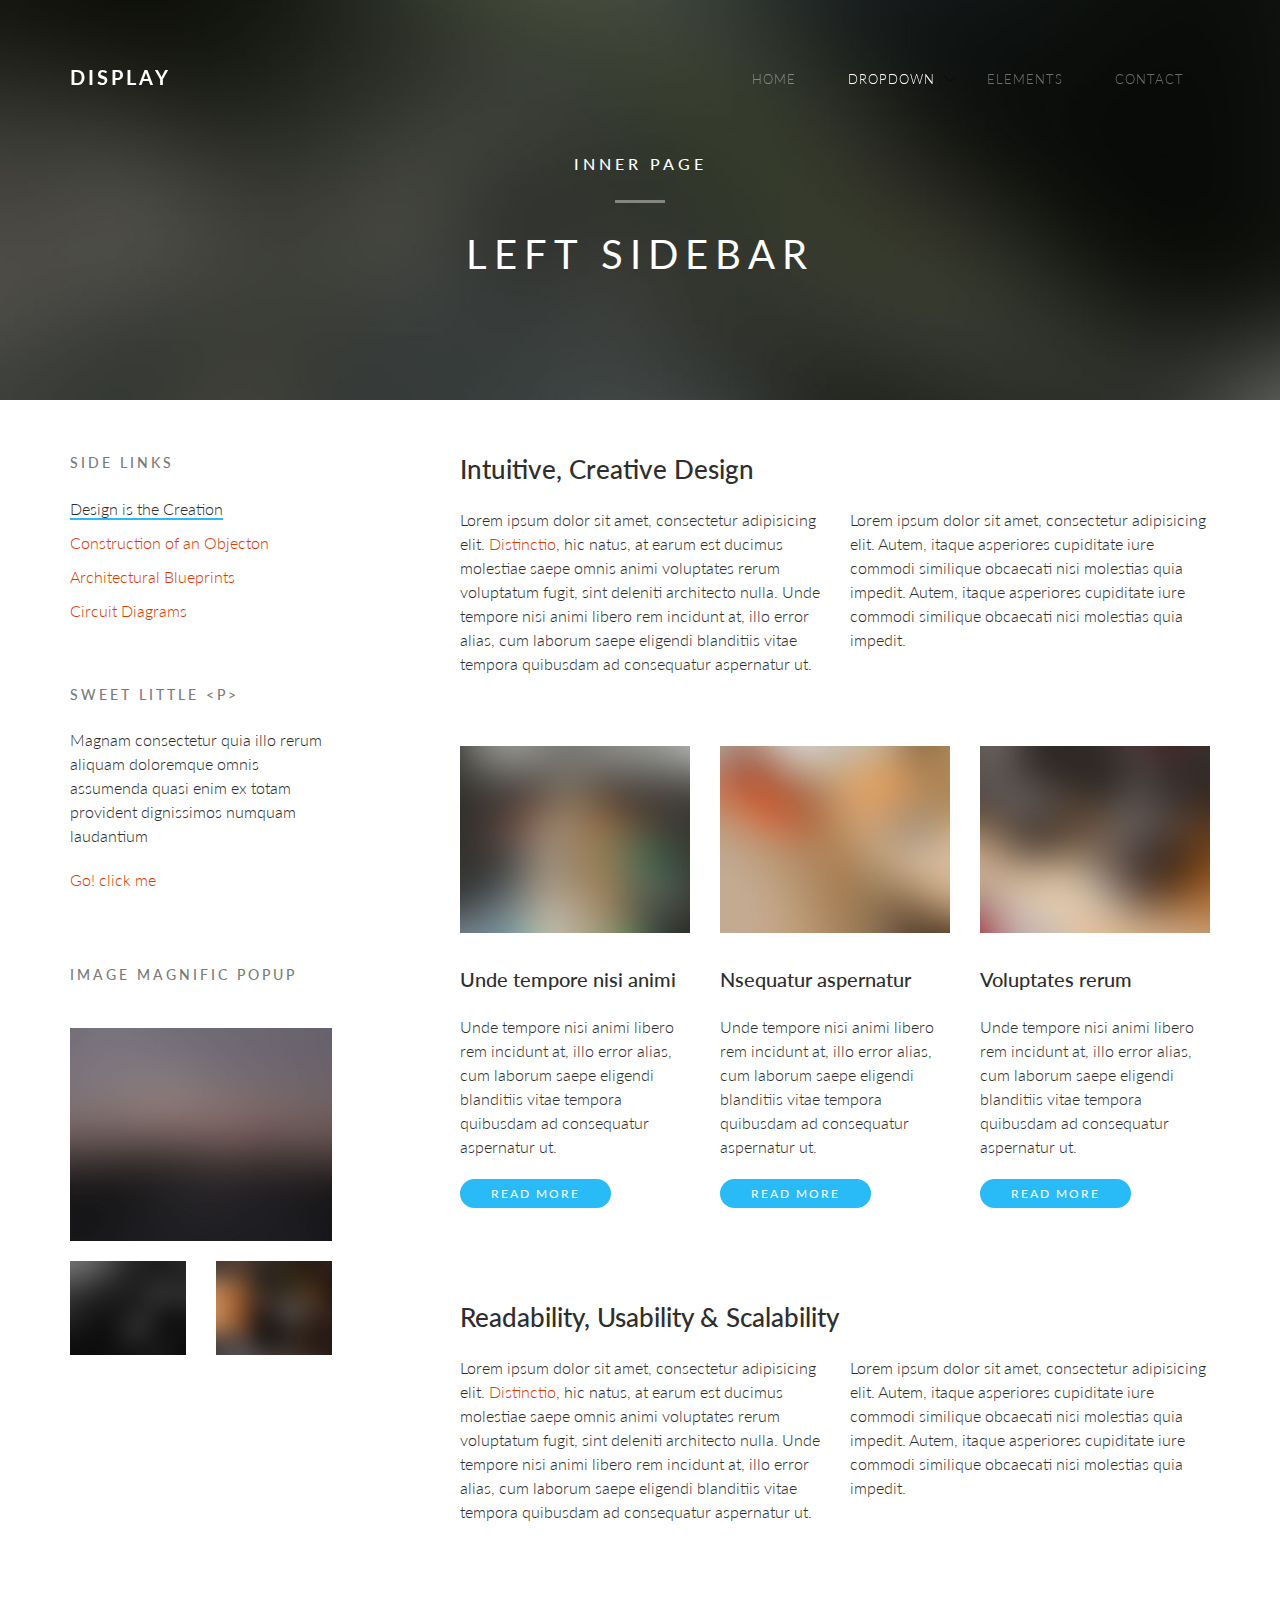
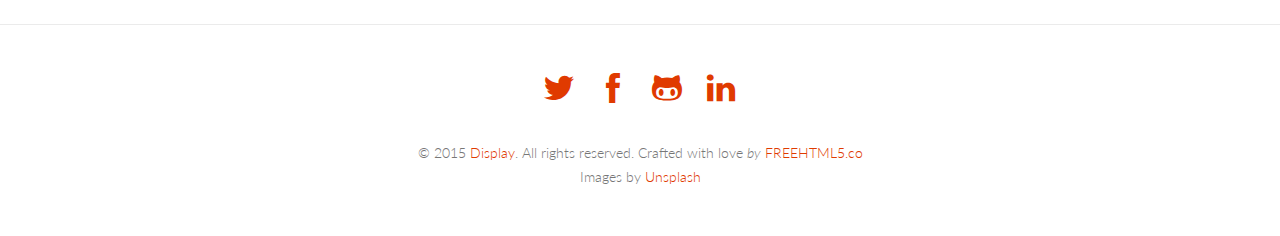
==== classes.html @ 03499242 "work on homepage, add places for about us images/blurbs" ====
<!-- 
//////////////////////////////////////////////////////

FREE HTML5 TEMPLATE 
DESIGNED & DEVELOPED by FREEHTML5.CO

//////////////////////////////////////////////////////
 -->

<!DOCTYPE html>
<!--[if lt IE 7]>      <html class="no-js lt-ie9 lt-ie8 lt-ie7"> <![endif]-->
<!--[if IE 7]>         <html class="no-js lt-ie9 lt-ie8"> <![endif]-->
<!--[if IE 8]>         <html class="no-js lt-ie9"> <![endif]-->
<!--[if gt IE 8]><!--> <html class="no-js"> <!--<![endif]-->
	<head>
	<meta charset="utf-8">
	<meta http-equiv="X-UA-Compatible" content="IE=edge">
	<title>Display &mdash; A free HTML5 Template by FREEHTML5.CO</title>
	<meta name="viewport" content="width=device-width, initial-scale=1">
	<meta name="description" content="Free HTML5 Template by FREEHTML5.CO" />
  <meta name="keywords" content="free html5, free template, free bootstrap, html5, css3, mobile first, responsive" />
  <meta name="author" content="FREEHTML5.CO" />

  	<!-- Facebook and Twitter integration -->
	<meta property="og:title" content=""/>
	<meta property="og:image" content=""/>
	<meta property="og:url" content=""/>
	<meta property="og:site_name" content=""/>
	<meta property="og:description" content=""/>
	<meta name="twitter:title" content="" />
	<meta name="twitter:image" content="" />
	<meta name="twitter:url" content="" />
	<meta name="twitter:card" content="" />

  <!-- Place favicon.ico and apple-touch-icon.png in the root directory -->
  <link rel="shortcut icon" href="favicon.ico">

  <!-- Google Webfont -->
	<link href='http://fonts.googleapis.com/css?family=Lato:300,400|Crimson+Text' rel='stylesheet' type='text/css'>
	<!-- Themify Icons -->
	<link rel="stylesheet" href="css/themify-icons.css">
	<!-- Bootstrap -->
	<link rel="stylesheet" href="css/bootstrap.css">
	<!-- Owl Carousel -->
	<link rel="stylesheet" href="css/owl.carousel.min.css">
	<link rel="stylesheet" href="css/owl.theme.default.min.css">
	<!-- Magnific Popup -->
	<link rel="stylesheet" href="css/magnific-popup.css">
	<!-- Superfish -->
	<link rel="stylesheet" href="css/superfish.css">
	<!-- Easy Responsive Tabs -->
	<link rel="stylesheet" href="css/easy-responsive-tabs.css">

	

	<!-- Theme Style -->
	<link rel="stylesheet" href="css/style.css">

	
	<!-- FOR IE9 below -->
	<!--[if lt IE 9]>
	<script src="js/modernizr-2.6.2.min.js"></script>
	<script src="js/respond.min.js"></script>
	<![endif]-->

	</head>
	<body class="inner-page">

			<!-- START #fh5co-header -->
			<header id="fh5co-header-section" role="header" class="" >
				<div class="container">
					
					<!-- START #fh5co-logo -->
					<h1 id="fh5co-logo" class="pull-left"><a href="index.html">Display</a></h1>
					
					<!-- START #fh5co-menu-wrap -->
					<nav id="fh5co-menu-wrap" role="navigation">
						<ul class="sf-menu" id="fh5co-primary-menu">
							<li>
								<a href="index.html">Home</a>
							</li>
							<li class="active">
								<a href="#" class="fh5co-sub-ddown">Dropdown</a>
								 <ul class="fh5co-sub-menu">
								 	<li class="active"><a href="left-sidebar.html">Left Sidebar</a></li>
								 	<li><a href="right-sidebar.html">Right Sidebar</a></li>
									<li><a href="#">HTML5</a></li>
									<li>
										<a href="#" class="fh5co-sub-ddown">JavaScript</a>
										<ul class="fh5co-sub-menu">
											<li><a href="#">jQuery</a></li>
											<li><a href="#">Zipto</a></li>
											<li><a href="#">Node.js</a></li>
											<li><a href="#">AngularJS</a></li>
										</ul>
									</li>
									<li><a href="#">CSS3</a></li> 
								</ul>
							</li>
							<li><a href="elements.html">Elements</a></li>
							<li><a href="contact.html">Contact</a></li>
						</ul>
					</nav>

				</div>
			</header>
			
			<!-- START #fh5co-hero -->
			<aside id="fh5co-hero" style="background-image: url(images/hero.jpg);">
				<div class="container">
					<div class="row">
						<div class="col-md-8 col-md-offset-2">
							<div class="fh5co-hero-wrap">
								<div class="fh5co-hero-intro">
										<h2>Inner Page<span></span></h2>
										<h1>Left Sidebar</h1>
								</div>
							</div>
						</div>
					</div>
				</div>
			</aside>

			<div id="fh5co-main">
				
				<section>
					<div class="container">
						<div class="row">
							<div class="col-md-8 col-md-offset-1 col-md-push-3" id="fh5co-content">
								<h2>Intuitive, Creative Design</h2>
								<div class="row">
									<div class="col-md-6">
										<p>Lorem ipsum dolor sit amet, consectetur adipisicing elit. <a href="#">Distinctio</a>, hic natus, at earum est ducimus molestiae saepe omnis animi voluptates rerum voluptatum fugit, sint deleniti architecto nulla. Unde tempore nisi animi libero rem incidunt at, illo error alias, cum laborum saepe eligendi blanditiis vitae tempora quibusdam ad consequatur aspernatur ut.</p>
									</div>
									<div class="col-md-6">
										<p>Lorem ipsum dolor sit amet, consectetur adipisicing elit. Autem, itaque asperiores cupiditate iure commodi similique obcaecati nisi molestias quia impedit. Autem, itaque asperiores cupiditate iure commodi similique obcaecati nisi molestias quia impedit.</p>
									</div>
								</div>
								<div class="fh5co-spacer fh5co-spacer-sm"></div>
								<div class="row">
									<div class="col-md-4 col-sm-6">
										<a href="#"><img src="images/project_1.jpg" alt="Image" class="img-responsive"></a>
										<div class="fh5co-spacer-xs"></div>
										<h3>Unde tempore nisi animi</h3>
										<p>Unde tempore nisi animi libero rem incidunt at, illo error alias, cum laborum saepe eligendi blanditiis vitae tempora quibusdam ad consequatur aspernatur ut.</p>
										<p><a href="#" class="btn btn-primary btn-sm">Read More</a></p>
									</div>
									<div class="col-md-4 col-sm-6">
										<a href="#"><img src="images/project_2.jpg" alt="Image" class="img-responsive"></a>
										<div class="fh5co-spacer-xs"></div>
										<h3>Nsequatur aspernatur</h3>
										<p>Unde tempore nisi animi libero rem incidunt at, illo error alias, cum laborum saepe eligendi blanditiis vitae tempora quibusdam ad consequatur aspernatur ut.</p>
										<p><a href="#" class="btn btn-primary btn-sm">Read More</a></p>
									</div>
									<div class="clearfix visible-sm-block"></div>
									<div class="col-md-4 col-sm-6">
										<a href="#"><img src="images/project_3.jpg" alt="Image" class="img-responsive"></a>
										<div class="fh5co-spacer-xs"></div>
										<h3>Voluptates rerum</h3>
										<p>Unde tempore nisi animi libero rem incidunt at, illo error alias, cum laborum saepe eligendi blanditiis vitae tempora quibusdam ad consequatur aspernatur ut.</p>
										<p><a href="#" class="btn btn-primary btn-sm">Read More</a></p>
									</div>
								</div>
								<div class="fh5co-spacer fh5co-spacer-sm"></div>
								<h2>Readability, Usability &amp; Scalability</h2>
								<div class="row">
									<div class="col-md-6">
										<p>Lorem ipsum dolor sit amet, consectetur adipisicing elit. <a href="#">Distinctio</a>, hic natus, at earum est ducimus molestiae saepe omnis animi voluptates rerum voluptatum fugit, sint deleniti architecto nulla. Unde tempore nisi animi libero rem incidunt at, illo error alias, cum laborum saepe eligendi blanditiis vitae tempora quibusdam ad consequatur aspernatur ut.</p>
									</div>
									<div class="col-md-6">
										<p>Lorem ipsum dolor sit amet, consectetur adipisicing elit. Autem, itaque asperiores cupiditate iure commodi similique obcaecati nisi molestias quia impedit. Autem, itaque asperiores cupiditate iure commodi similique obcaecati nisi molestias quia impedit.</p>
									</div>
								</div>

							</div>
							<div class="col-md-3 col-md-pull-9" id="fh5co-sidebar">

								<div class="fh5co-side-section fh5co-nav-links">
									<h2 class="fh5co-uppercase-heading-sm">Side Links</h2>
									<ul>
										<li class="active"><a href="#">Design is the Creation</a></li>
										<li><a href="#">Construction of an Objecton</a></li>
										<li><a href="#">Architectural Blueprints</a></li>
										<li><a href="#">Circuit Diagrams</a></li>
									</ul>
								</div>
								<div class="fh5co-spacer fh5co-spacer-sm"></div>
								<div class="fh5co-side-section">
									<h2 class="fh5co-uppercase-heading-sm">Sweet Little &lt;p&gt;</h2>
									<p>Magnam consectetur quia illo rerum aliquam doloremque omnis assumenda quasi enim ex totam provident dignissimos numquam laudantium</p>
									<p><a href="#">Go! click me</a></p>
								</div>
								<div class="fh5co-spacer fh5co-spacer-sm"></div>
								<div class="fh5co-side-section">
									<h2 class="fh5co-uppercase-heading-sm">Image Magnific Popup</h2>
									
									
									<div class="fh5co-spacer fh5co-spacer-xxs"></div>
									<div class="row">
										<div class="col-md-12">
										<p><a href="images/project_5.jpg" class="image-popup"><img src="images/project_5.jpg" alt="Image" class="img-responsive"></a></p>
										</div>
									
										<div class="col-md-6">
											<p><a href="images/project_6.jpg" class="image-popup"><img src="images/project_6.jpg" alt="Image" class="img-responsive"></a></p>
										</div>
										<div class="col-md-6">
											<a href="images/project_7.jpg" class="image-popup"><img src="images/project_7.jpg" alt="Image" class="img-responsive"></a></p>
										</div>
									</div>
								</div>

							</div>
						</div>
						<div class="fh5co-spacer fh5co-spacer-md"></div>
					</div>
					
				</section>

				<footer id="fh5co-footer">
					<div class="container">
						
						<ul class="fh5co-social-icons">
							<li><a href="#"><i class="ti-twitter-alt"></i></a></li>
							<li><a href="#"><i class="ti-facebook"></i></a></li>
							<li><a href="#"><i class="ti-github"></i></a></li>
							<li><a href="#"><i class="ti-linkedin"></i></a></li>
						</ul>
						<p class="text-muted fh5co-no-margin-bottom text-center"><small>&copy; 2015 <a href="#">Display</a>. All rights reserved. Crafted with love <em>by</em> <a href="http://freehtml5.co" target="_blank">FREEHTML5.co</a> <br> Images by <a href="http://unsplash.com/" target="_blank">Unsplash</a></small></p>

					</div>
				</footer>
			
		
			</div>
			
			
		<!-- jQuery -->
		<script src="js/jquery-1.10.2.min.js"></script>
		<!-- jQuery Easing -->
		<script src="js/jquery.easing.1.3.js"></script>
		<!-- Bootstrap -->
		<script src="js/bootstrap.js"></script>
		<!-- Owl carousel -->
		<script src="js/owl.carousel.min.js"></script>
		<!-- Magnific Popup -->
		<script src="js/jquery.magnific-popup.min.js"></script>
		<!-- Superfish -->
		<script src="js/hoverIntent.js"></script>
		<script src="js/superfish.js"></script>
		<!-- Easy Responsive Tabs -->
		<script src="js/easyResponsiveTabs.js"></script>
		<!-- FastClick for Mobile/Tablets -->
		<script src="js/fastclick.js"></script>
		<!-- Main JS -->
		<script src="js/main.js"></script>

	</body>
</html>
---- css/themify-icons.css ----
@font-face {
	font-family: 'themify';
	src:url('../fonts/themify/themify.eot?-fvbane');
	src:url('../fonts/themify/themify.eot?#iefix-fvbane') format('embedded-opentype'),
		url('../fonts/themify/themify.woff?-fvbane') format('woff'),
		url('../fonts/themify/themify.ttf?-fvbane') format('truetype'),
		url('../fonts/themify/themify.svg?-fvbane#themify') format('svg');
	font-weight: normal;
	font-style: normal;
}

[class^="ti-"], [class*=" ti-"] {
	font-family: 'themify';
	speak: none;
	font-style: normal;
	font-weight: normal;
	font-variant: normal;
	text-transform: none;
	line-height: 1;

	/* Better Font Rendering =========== */
	-webkit-font-smoothing: antialiased;
	-moz-osx-font-smoothing: grayscale;
}

.ti-wand:before {
	content: "\e600";
}
.ti-volume:before {
	content: "\e601";
}
.ti-user:before {
	content: "\e602";
}
.ti-unlock:before {
	content: "\e603";
}
.ti-unlink:before {
	content: "\e604";
}
.ti-trash:before {
	content: "\e605";
}
.ti-thought:before {
	content: "\e606";
}
.ti-target:before {
	content: "\e607";
}
.ti-tag:before {
	content: "\e608";
}
.ti-tablet:before {
	content: "\e609";
}
.ti-star:before {
	content: "\e60a";
}
.ti-spray:before {
	content: "\e60b";
}
.ti-signal:before {
	content: "\e60c";
}
.ti-shopping-cart:before {
	content: "\e60d";
}
.ti-shopping-cart-full:before {
	content: "\e60e";
}
.ti-settings:before {
	content: "\e60f";
}
.ti-search:before {
	content: "\e610";
}
.ti-zoom-in:before {
	content: "\e611";
}
.ti-zoom-out:before {
	content: "\e612";
}
.ti-cut:before {
	content: "\e613";
}
.ti-ruler:before {
	content: "\e614";
}
.ti-ruler-pencil:before {
	content: "\e615";
}
.ti-ruler-alt:before {
	content: "\e616";
}
.ti-bookmark:before {
	content: "\e617";
}
.ti-bookmark-alt:before {
	content: "\e618";
}
.ti-reload:before {
	content: "\e619";
}
.ti-plus:before {
	content: "\e61a";
}
.ti-pin:before {
	content: "\e61b";
}
.ti-pencil:before {
	content: "\e61c";
}
.ti-pencil-alt:before {
	content: "\e61d";
}
.ti-paint-roller:before {
	content: "\e61e";
}
.ti-paint-bucket:before {
	content: "\e61f";
}
.ti-na:before {
	content: "\e620";
}
.ti-mobile:before {
	content: "\e621";
}
.ti-minus:before {
	content: "\e622";
}
.ti-medall:before {
	content: "\e623";
}
.ti-medall-alt:before {
	content: "\e624";
}
.ti-marker:before {
	content: "\e625";
}
.ti-marker-alt:before {
	content: "\e626";
}
.ti-arrow-up:before {
	content: "\e627";
}
.ti-arrow-right:before {
	content: "\e628";
}
.ti-arrow-left:before {
	content: "\e629";
}
.ti-arrow-down:before {
	content: "\e62a";
}
.ti-lock:before {
	content: "\e62b";
}
.ti-location-arrow:before {
	content: "\e62c";
}
.ti-link:before {
	content: "\e62d";
}
.ti-layout:before {
	content: "\e62e";
}
.ti-layers:before {
	content: "\e62f";
}
.ti-layers-alt:before {
	content: "\e630";
}
.ti-key:before {
	content: "\e631";
}
.ti-import:before {
	content: "\e632";
}
.ti-image:before {
	content: "\e633";
}
.ti-heart:before {
	content: "\e634";
}
.ti-heart-broken:before {
	content: "\e635";
}
.ti-hand-stop:before {
	content: "\e636";
}
.ti-hand-open:before {
	content: "\e637";
}
.ti-hand-drag:before {
	content: "\e638";
}
.ti-folder:before {
	content: "\e639";
}
.ti-flag:before {
	content: "\e63a";
}
.ti-flag-alt:before {
	content: "\e63b";
}
.ti-flag-alt-2:before {
	content: "\e63c";
}
.ti-eye:before {
	content: "\e63d";
}
.ti-export:before {
	content: "\e63e";
}
.ti-exchange-vertical:before {
	content: "\e63f";
}
.ti-desktop:before {
	content: "\e640";
}
.ti-cup:before {
	content: "\e641";
}
.ti-crown:before {
	content: "\e642";
}
.ti-comments:before {
	content: "\e643";
}
.ti-comment:before {
	content: "\e644";
}
.ti-comment-alt:before {
	content: "\e645";
}
.ti-close:before {
	content: "\e646";
}
.ti-clip:before {
	content: "\e647";
}
.ti-angle-up:before {
	content: "\e648";
}
.ti-angle-right:before {
	content: "\e649";
}
.ti-angle-left:before {
	content: "\e64a";
}
.ti-angle-down:before {
	content: "\e64b";
}
.ti-check:before {
	content: "\e64c";
}
.ti-check-box:before {
	content: "\e64d";
}
.ti-camera:before {
	content: "\e64e";
}
.ti-announcement:before {
	content: "\e64f";
}
.ti-brush:before {
	content: "\e650";
}
.ti-briefcase:before {
	content: "\e651";
}
.ti-bolt:before {
	content: "\e652";
}
.ti-bolt-alt:before {
	content: "\e653";
}
.ti-blackboard:before {
	content: "\e654";
}
.ti-bag:before {
	content: "\e655";
}
.ti-move:before {
	content: "\e656";
}
.ti-arrows-vertical:before {
	content: "\e657";
}
.ti-arrows-horizontal:before {
	content: "\e658";
}
.ti-fullscreen:before {
	content: "\e659";
}
.ti-arrow-top-right:before {
	content: "\e65a";
}
.ti-arrow-top-left:before {
	content: "\e65b";
}
.ti-arrow-circle-up:before {
	content: "\e65c";
}
.ti-arrow-circle-right:before {
	content: "\e65d";
}
.ti-arrow-circle-left:before {
	content: "\e65e";
}
.ti-arrow-circle-down:before {
	content: "\e65f";
}
.ti-angle-double-up:before {
	content: "\e660";
}
.ti-angle-double-right:before {
	content: "\e661";
}
.ti-angle-double-left:before {
	content: "\e662";
}
.ti-angle-double-down:before {
	content: "\e663";
}
.ti-zip:before {
	content: "\e664";
}
.ti-world:before {
	content: "\e665";
}
.ti-wheelchair:before {
	content: "\e666";
}
.ti-view-list:before {
	content: "\e667";
}
.ti-view-list-alt:before {
	content: "\e668";
}
.ti-view-grid:before {
	content: "\e669";
}
.ti-uppercase:before {
	content: "\e66a";
}
.ti-upload:before {
	content: "\e66b";
}
.ti-underline:before {
	content: "\e66c";
}
.ti-truck:before {
	content: "\e66d";
}
.ti-timer:before {
	content: "\e66e";
}
.ti-ticket:before {
	content: "\e66f";
}
.ti-thumb-up:before {
	content: "\e670";
}
.ti-thumb-down:before {
	content: "\e671";
}
.ti-text:before {
	content: "\e672";
}
.ti-stats-up:before {
	content: "\e673";
}
.ti-stats-down:before {
	content: "\e674";
}
.ti-split-v:before {
	content: "\e675";
}
.ti-split-h:before {
	content: "\e676";
}
.ti-smallcap:before {
	content: "\e677";
}
.ti-shine:before {
	content: "\e678";
}
.ti-shift-right:before {
	content: "\e679";
}
.ti-shift-left:before {
	content: "\e67a";
}
.ti-shield:before {
	content: "\e67b";
}
.ti-notepad:before {
	content: "\e67c";
}
.ti-server:before {
	content: "\e67d";
}
.ti-quote-right:before {
	content: "\e67e";
}
.ti-quote-left:before {
	content: "\e67f";
}
.ti-pulse:before {
	content: "\e680";
}
.ti-printer:before {
	content: "\e681";
}
.ti-power-off:before {
	content: "\e682";
}
.ti-plug:before {
	content: "\e683";
}
.ti-pie-chart:before {
	content: "\e684";
}
.ti-paragraph:before {
	content: "\e685";
}
.ti-panel:before {
	content: "\e686";
}
.ti-package:before {
	content: "\e687";
}
.ti-music:before {
	content: "\e688";
}
.ti-music-alt:before {
	content: "\e689";
}
.ti-mouse:before {
	content: "\e68a";
}
.ti-mouse-alt:before {
	content: "\e68b";
}
.ti-money:before {
	content: "\e68c";
}
.ti-microphone:before {
	content: "\e68d";
}
.ti-menu:before {
	content: "\e68e";
}
.ti-menu-alt:before {
	content: "\e68f";
}
.ti-map:before {
	content: "\e690";
}
.ti-map-alt:before {
	content: "\e691";
}
.ti-loop:before {
	content: "\e692";
}
.ti-location-pin:before {
	content: "\e693";
}
.ti-list:before {
	content: "\e694";
}
.ti-light-bulb:before {
	content: "\e695";
}
.ti-Italic:before {
	content: "\e696";
}
.ti-info:before {
	content: "\e697";
}
.ti-infinite:before {
	content: "\e698";
}
.ti-id-badge:before {
	content: "\e699";
}
.ti-hummer:before {
	content: "\e69a";
}
.ti-home:before {
	content: "\e69b";
}
.ti-help:before {
	content: "\e69c";
}
.ti-headphone:before {
	content: "\e69d";
}
.ti-harddrives:before {
	content: "\e69e";
}
.ti-harddrive:before {
	content: "\e69f";
}
.ti-gift:before {
	content: "\e6a0";
}
.ti-game:before {
	content: "\e6a1";
}
.ti-filter:before {
	content: "\e6a2";
}
.ti-files:before {
	content: "\e6a3";
}
.ti-file:before {
	content: "\e6a4";
}
.ti-eraser:before {
	content: "\e6a5";
}
.ti-envelope:before {
	content: "\e6a6";
}
.ti-download:before {
	content: "\e6a7";
}
.ti-direction:before {
	content: "\e6a8";
}
.ti-direction-alt:before {
	content: "\e6a9";
}
.ti-dashboard:before {
	content: "\e6aa";
}
.ti-control-stop:before {
	content: "\e6ab";
}
.ti-control-shuffle:before {
	content: "\e6ac";
}
.ti-control-play:before {
	content: "\e6ad";
}
.ti-control-pause:before {
	content: "\e6ae";
}
.ti-control-forward:before {
	content: "\e6af";
}
.ti-control-backward:before {
	content: "\e6b0";
}
.ti-cloud:before {
	content: "\e6b1";
}
.ti-cloud-up:before {
	content: "\e6b2";
}
.ti-cloud-down:before {
	content: "\e6b3";
}
.ti-clipboard:before {
	content: "\e6b4";
}
.ti-car:before {
	content: "\e6b5";
}
.ti-calendar:before {
	content: "\e6b6";
}
.ti-book:before {
	content: "\e6b7";
}
.ti-bell:before {
	content: "\e6b8";
}
.ti-basketball:before {
	content: "\e6b9";
}
.ti-bar-chart:before {
	content: "\e6ba";
}
.ti-bar-chart-alt:before {
	content: "\e6bb";
}
.ti-back-right:before {
	content: "\e6bc";
}
.ti-back-left:before {
	content: "\e6bd";
}
.ti-arrows-corner:before {
	content: "\e6be";
}
.ti-archive:before {
	content: "\e6bf";
}
.ti-anchor:before {
	content: "\e6c0";
}
.ti-align-right:before {
	content: "\e6c1";
}
.ti-align-left:before {
	content: "\e6c2";
}
.ti-align-justify:before {
	content: "\e6c3";
}
.ti-align-center:before {
	content: "\e6c4";
}
.ti-alert:before {
	content: "\e6c5";
}
.ti-alarm-clock:before {
	content: "\e6c6";
}
.ti-agenda:before {
	content: "\e6c7";
}
.ti-write:before {
	content: "\e6c8";
}
.ti-window:before {
	content: "\e6c9";
}
.ti-widgetized:before {
	content: "\e6ca";
}
.ti-widget:before {
	content: "\e6cb";
}
.ti-widget-alt:before {
	content: "\e6cc";
}
.ti-wallet:before {
	content: "\e6cd";
}
.ti-video-clapper:before {
	content: "\e6ce";
}
.ti-video-camera:before {
	content: "\e6cf";
}
.ti-vector:before {
	content: "\e6d0";
}
.ti-themify-logo:before {
	content: "\e6d1";
}
.ti-themify-favicon:before {
	content: "\e6d2";
}
.ti-themify-favicon-alt:before {
	content: "\e6d3";
}
.ti-support:before {
	content: "\e6d4";
}
.ti-stamp:before {
	content: "\e6d5";
}
.ti-split-v-alt:before {
	content: "\e6d6";
}
.ti-slice:before {
	content: "\e6d7";
}
.ti-shortcode:before {
	content: "\e6d8";
}
.ti-shift-right-alt:before {
	content: "\e6d9";
}
.ti-shift-left-alt:before {
	content: "\e6da";
}
.ti-ruler-alt-2:before {
	content: "\e6db";
}
.ti-receipt:before {
	content: "\e6dc";
}
.ti-pin2:before {
	content: "\e6dd";
}
.ti-pin-alt:before {
	content: "\e6de";
}
.ti-pencil-alt2:before {
	content: "\e6df";
}
.ti-palette:before {
	content: "\e6e0";
}
.ti-more:before {
	content: "\e6e1";
}
.ti-more-alt:before {
	content: "\e6e2";
}
.ti-microphone-alt:before {
	content: "\e6e3";
}
.ti-magnet:before {
	content: "\e6e4";
}
.ti-line-double:before {
	content: "\e6e5";
}
.ti-line-dotted:before {
	content: "\e6e6";
}
.ti-line-dashed:before {
	content: "\e6e7";
}
.ti-layout-width-full:before {
	content: "\e6e8";
}
.ti-layout-width-default:before {
	content: "\e6e9";
}
.ti-layout-width-default-alt:before {
	content: "\e6ea";
}
.ti-layout-tab:before {
	content: "\e6eb";
}
.ti-layout-tab-window:before {
	content: "\e6ec";
}
.ti-layout-tab-v:before {
	content: "\e6ed";
}
.ti-layout-tab-min:before {
	content: "\e6ee";
}
.ti-layout-slider:before {
	content: "\e6ef";
}
.ti-layout-slider-alt:before {
	content: "\e6f0";
}
.ti-layout-sidebar-right:before {
	content: "\e6f1";
}
.ti-layout-sidebar-none:before {
	content: "\e6f2";
}
.ti-layout-sidebar-left:before {
	content: "\e6f3";
}
.ti-layout-placeholder:before {
	content: "\e6f4";
}
.ti-layout-menu:before {
	content: "\e6f5";
}
.ti-layout-menu-v:before {
	content: "\e6f6";
}
.ti-layout-menu-separated:before {
	content: "\e6f7";
}
.ti-layout-menu-full:before {
	content: "\e6f8";
}
.ti-layout-media-right-alt:before {
	content: "\e6f9";
}
.ti-layout-media-right:before {
	content: "\e6fa";
}
.ti-layout-media-overlay:before {
	content: "\e6fb";
}
.ti-layout-media-overlay-alt:before {
	content: "\e6fc";
}
.ti-layout-media-overlay-alt-2:before {
	content: "\e6fd";
}
.ti-layout-media-left-alt:before {
	content: "\e6fe";
}
.ti-layout-media-left:before {
	content: "\e6ff";
}
.ti-layout-media-center-alt:before {
	content: "\e700";
}
.ti-layout-media-center:before {
	content: "\e701";
}
.ti-layout-list-thumb:before {
	content: "\e702";
}
.ti-layout-list-thumb-alt:before {
	content: "\e703";
}
.ti-layout-list-post:before {
	content: "\e704";
}
.ti-layout-list-large-image:before {
	content: "\e705";
}
.ti-layout-line-solid:before {
	content: "\e706";
}
.ti-layout-grid4:before {
	content: "\e707";
}
.ti-layout-grid3:before {
	content: "\e708";
}
.ti-layout-grid2:before {
	content: "\e709";
}
.ti-layout-grid2-thumb:before {
	content: "\e70a";
}
.ti-layout-cta-right:before {
	content: "\e70b";
}
.ti-layout-cta-left:before {
	content: "\e70c";
}
.ti-layout-cta-center:before {
	content: "\e70d";
}
.ti-layout-cta-btn-right:before {
	content: "\e70e";
}
.ti-layout-cta-btn-left:before {
	content: "\e70f";
}
.ti-layout-column4:before {
	content: "\e710";
}
.ti-layout-column3:before {
	content: "\e711";
}
.ti-layout-column2:before {
	content: "\e712";
}
.ti-layout-accordion-separated:before {
	content: "\e713";
}
.ti-layout-accordion-merged:before {
	content: "\e714";
}
.ti-layout-accordion-list:before {
	content: "\e715";
}
.ti-ink-pen:before {
	content: "\e716";
}
.ti-info-alt:before {
	content: "\e717";
}
.ti-help-alt:before {
	content: "\e718";
}
.ti-headphone-alt:before {
	content: "\e719";
}
.ti-hand-point-up:before {
	content: "\e71a";
}
.ti-hand-point-right:before {
	content: "\e71b";
}
.ti-hand-point-left:before {
	content: "\e71c";
}
.ti-hand-point-down:before {
	content: "\e71d";
}
.ti-gallery:before {
	content: "\e71e";
}
.ti-face-smile:before {
	content: "\e71f";
}
.ti-face-sad:before {
	content: "\e720";
}
.ti-credit-card:before {
	content: "\e721";
}
.ti-control-skip-forward:before {
	content: "\e722";
}
.ti-control-skip-backward:before {
	content: "\e723";
}
.ti-control-record:before {
	content: "\e724";
}
.ti-control-eject:before {
	content: "\e725";
}
.ti-comments-smiley:before {
	content: "\e726";
}
.ti-brush-alt:before {
	content: "\e727";
}
.ti-youtube:before {
	content: "\e728";
}
.ti-vimeo:before {
	content: "\e729";
}
.ti-twitter:before {
	content: "\e72a";
}
.ti-time:before {
	content: "\e72b";
}
.ti-tumblr:before {
	content: "\e72c";
}
.ti-skype:before {
	content: "\e72d";
}
.ti-share:before {
	content: "\e72e";
}
.ti-share-alt:before {
	content: "\e72f";
}
.ti-rocket:before {
	content: "\e730";
}
.ti-pinterest:before {
	content: "\e731";
}
.ti-new-window:before {
	content: "\e732";
}
.ti-microsoft:before {
	content: "\e733";
}
.ti-list-ol:before {
	content: "\e734";
}
.ti-linkedin:before {
	content: "\e735";
}
.ti-layout-sidebar-2:before {
	content: "\e736";
}
.ti-layout-grid4-alt:before {
	content: "\e737";
}
.ti-layout-grid3-alt:before {
	content: "\e738";
}
.ti-layout-grid2-alt:before {
	content: "\e739";
}
.ti-layout-column4-alt:before {
	content: "\e73a";
}
.ti-layout-column3-alt:before {
	content: "\e73b";
}
.ti-layout-column2-alt:before {
	content: "\e73c";
}
.ti-instagram:before {
	content: "\e73d";
}
.ti-google:before {
	content: "\e73e";
}
.ti-github:before {
	content: "\e73f";
}
.ti-flickr:before {
	content: "\e740";
}
.ti-facebook:before {
	content: "\e741";
}
.ti-dropbox:before {
	content: "\e742";
}
.ti-dribbble:before {
	content: "\e743";
}
.ti-apple:before {
	content: "\e744";
}
.ti-android:before {
	content: "\e745";
}
.ti-save:before {
	content: "\e746";
}
.ti-save-alt:before {
	content: "\e747";
}
.ti-yahoo:before {
	content: "\e748";
}
.ti-wordpress:before {
	content: "\e749";
}
.ti-vimeo-alt:before {
	content: "\e74a";
}
.ti-twitter-alt:before {
	content: "\e74b";
}
.ti-tumblr-alt:before {
	content: "\e74c";
}
.ti-trello:before {
	content: "\e74d";
}
.ti-stack-overflow:before {
	content: "\e74e";
}
.ti-soundcloud:before {
	content: "\e74f";
}
.ti-sharethis:before {
	content: "\e750";
}
.ti-sharethis-alt:before {
	content: "\e751";
}
.ti-reddit:before {
	content: "\e752";
}
.ti-pinterest-alt:before {
	content: "\e753";
}
.ti-microsoft-alt:before {
	content: "\e754";
}
.ti-linux:before {
	content: "\e755";
}
.ti-jsfiddle:before {
	content: "\e756";
}
.ti-joomla:before {
	content: "\e757";
}
.ti-html5:before {
	content: "\e758";
}
.ti-flickr-alt:before {
	content: "\e759";
}
.ti-email:before {
	content: "\e75a";
}
.ti-drupal:before {
	content: "\e75b";
}
.ti-dropbox-alt:before {
	content: "\e75c";
}
.ti-css3:before {
	content: "\e75d";
}
.ti-rss:before {
	content: "\e75e";
}
.ti-rss-alt:before {
	content: "\e75f";
}
---- css/superfish.css ----
/*** ESSENTIAL STYLES ***/
.sf-menu, .sf-menu * {
	margin: 0;
	padding: 0;
	list-style: none;
}
.sf-menu li {
	position: relative;
}
.sf-menu ul {
	position: absolute;
	display: none;
	top: 100%;
	right: 0;
	
	z-index: 99;
}
.sf-menu > li {
	float: left;
}
.sf-menu li:hover > ul,
.sf-menu li.sfHover > ul {
	display: block;
}

.sf-menu a {
	display: block;
	position: relative;
}
.sf-menu ul ul {
	top: 0;
	left: 100%;
}


/*** DEMO SKIN ***/
.sf-menu {
	float: left;
	margin-bottom: 1em;
}
.sf-menu ul {
	box-shadow: 2px 2px 6px rgba(0,0,0,.2);
	min-width: 12em; /* allow long menu items to determine submenu width */
	*width: 12em; /* no auto sub width for IE7, see white-space comment below */
}
.sf-menu a {
	border-left: 1px solid #fff;
	border-top: 1px solid #dFeEFF; /* fallback colour must use full shorthand */
	border-top: 1px solid rgba(255,255,255,.5);
	padding: .75em 1em;
	text-decoration: none;
	zoom: 1; /* IE7 */
}
.sf-menu a {
	color: #13a;
}
.sf-menu li {
	background: #BDD2FF;
	white-space: nowrap; /* no need for Supersubs plugin */
	*white-space: normal; /* ...unless you support IE7 (let it wrap) */
	-webkit-transition: background .2s;
	transition: background .2s;
}
.sf-menu ul li {
	background: #AABDE6;
}
.sf-menu ul ul li {
	background: #9AAEDB;
}
.sf-menu li:hover,
.sf-menu li.sfHover {
	background: #CFDEFF;
	/* only transition out, not in */
	-webkit-transition: none;
	transition: none;
}

/*** arrows (for all except IE7) **/
.sf-arrows .sf-with-ul {
	padding-right: 2.5em;
	*padding-right: 1em; /* no CSS arrows for IE7 (lack pseudo-elements) */
}
/* styling for both css and generated arrows */
.sf-arrows .sf-with-ul:after {
	content: '';
	position: absolute;
	top: 50%;
	right: 1em;
	margin-top: -3px;
	height: 0;
	width: 0;
	/* order of following 3 rules important for fallbacks to work */
	border: 5px solid transparent;
	border-top-color: #dFeEFF; /* edit this to suit design (no rgba in IE8) */
	border-top-color: rgba(255,255,255,.5);
}
.sf-arrows > li > .sf-with-ul:focus:after,
.sf-arrows > li:hover > .sf-with-ul:after,
.sf-arrows > .sfHover > .sf-with-ul:after {
	border-top-color: white; /* IE8 fallback colour */
}
/* styling for right-facing arrows */
.sf-arrows ul .sf-with-ul:after {
	margin-top: -5px;
	/*margin-right: -3px;*/
	border-color: transparent;
	border-left-color: #dFeEFF; /* edit this to suit design (no rgba in IE8) */
	border-left-color: rgba(255,255,255,.5);
}
.sf-arrows ul li > .sf-with-ul:focus:after,
.sf-arrows ul li:hover > .sf-with-ul:after,
.sf-arrows ul .sfHover > .sf-with-ul:after {
	border-left-color: white;
}
---- css/easy-responsive-tabs.css ----
.resp-tabs-list, .resp-tabs-list p {
    margin: 0px;
    padding: 0px;
}
.resp-tabs-list {
    display: inline-block;
}
.resp-tabs-list li {
    font-weight: 600;
    font-size: 16px;
    display: inline-block;
    padding: 18px 15px;
    margin: 0 4px 0 0;
    list-style: none;
    cursor: pointer;
}

.resp-tabs-container {
    padding: 0px;
    background-color: #fff;
    clear: left;
}

h2.resp-accordion {
    cursor: pointer;
    padding: 5px;
    display: none;
    
}
.resp-tab-content {
    display: none;
    padding: 15px;
    padding-top: 30px;
    text-align: left;
    box-shadow: none;
}
.text-center .resp-tab-content,
.text-center .resp-accordion {
    text-align: left;
}

.resp-tab-active {
	border: 1px solid #ebebeb !important;
	border-bottom: none;
	margin-bottom: -1px !important;
	padding: 17px 14px 19px 14px !important;
	border-top: 1px solid #ebebeb !important;
	border-bottom: 0px #fff solid !important;
    border-top-left-radius: 4px;
    border-top-right-radius: 4px;
}

.resp-tab-active {
    border-bottom: none;
    background-color: #fff;
}

.resp-content-active, .resp-accordion-active {
    display: block;
}

.resp-tab-content {
    border: none;
    border-top: 1px solid #ebebeb;
    /*border-left-color: transparent;
    border-left-color: transparent;*/
	/*border-top-color: #ebebeb;*/
}

h2.resp-accordion {
    font-size: 13px;
    border: 1px solid #ebebeb;
    border-top: 0px solid #ebebeb;
    margin: 0px;
    padding: 10px 15px;
}

h2.resp-tab-active {
    border-bottom: 0px solid #ebebeb !important;
    margin-bottom: 0px !important;
    padding: 10px 15px !important;
}

h2.resp-tab-title:last-child {
    border-bottom: 12px solid #ebebeb !important;
    background: blue;
}

/*-----------Vertical tabs-----------*/
.resp-vtabs ul.resp-tabs-list {
    float: left;
    width: 30%;
}

.resp-vtabs .resp-tabs-list li {
    display: block;
    padding: 19px 15px !important;
    margin: 0 0 4px;
    cursor: pointer;
    float: none;
}

.resp-vtabs .resp-tabs-container {
    padding: 0px;
    background-color: #fff;
    /*border: 1px solid #ebebeb;*/
    border-left: 1px solid #ebebeb;
    float: left;
    width: 68%;
    min-height: 250px;
    border-radius: 4px;
    clear: none;
}

.resp-vtabs .resp-tab-content {
    border: none;
    word-wrap: break-word;
    padding-left: 30px;
}

.resp-vtabs li.resp-tab-active { 
    position: relative;
    z-index: 1;
    margin-right: -1px !important;
    padding: 18px 15px 19px 14px !important;
    /*border-top: 1px solid;*/
    border: 1px solid #ebebeb !important;
    border-left: 1px solid #ebebeb !important;
    border-left: none !important;
    margin-bottom: 4px !important;
    border-right: 1px #FFF solid !important;
    border-top-left-radius: 0px;
    border-top-right-radius: 0px;
}

.resp-arrow {
    float: right;
    margin-top: 10px;
    -moz-transition:    all .2s ease;
    -o-transition:      all .2s ease;
    -webkit-transition: all .2s ease;
    transition:         all .2s ease;
}

h2.resp-tab-active span.resp-arrow {
    -ms-transform: rotate(180deg); /* IE 9 */
    -webkit-transform: rotate(180deg); /* Chrome, Safari, Opera */
    transform: rotate(180deg);
}

/*-----------Accordion styles-----------*/
h2.resp-tab-active {
    background: #DBDBDB;/* !important;*/
}

.resp-easy-accordion h2.resp-accordion {
    display: block;
}


.resp-easy-accordion .resp-tab-content:last-child {
    border-bottom: 1px solid #ebebeb;/* !important;*/
}

.resp-jfit {
    width: 100%;
    margin: 0px;
}

.resp-tab-content-active {
    display: block;
}

h2.resp-accordion:first-child {
    border-top: 1px solid #ebebeb;/* !important;*/
}
.resp-accordion.resp-tab-active {
    border-top: none;
}

/*Here your can change the breakpoint to set the accordion, when screen resolution changed*/
@media only screen and (max-width: 768px) {
    ul.resp-tabs-list {
        display: none;
    }

    h2.resp-accordion {
        display: block;
    }
    .resp-tab-content {
        border: 1px solid #ebebeb;
    }
    .resp-vtabs .resp-tab-content {
        border: 1px solid #ebebeb;
    }
    
    .resp-tabs-container .resp-accordion.resp-tab-active {
        border-top: none!important;   
        border-bottom: none!important;    
        border-top-left-radius: 0px;
        border-top-right-radius: 0px;
    }
    .resp-tabs-container .resp-accordion.resp-tab-active:nth-of-type(1) {
        border-top-left-radius: 0px;
        border-top-right-radius: 0px;
        border-top: 1px solid #ebebeb !important;
        border-bototm: none!important;
    }
    

    .resp-tab-content {
        -webkit-box-shadow: inset 0px 4px 5px -3px rgba(0,0,0,0.05);
        -moz-box-shadow: inset 0px 4px 5px -3px rgba(0,0,0,0.05);
        -ms-box-shadow: inset 0px 4px 5px -3px rgba(0,0,0,0.05);
        box-shadow: inset 0px 4px 5px -3px rgba(0,0,0,0.05);
    }
    

    .resp-vtabs .resp-tabs-container {
        border: none;
        float: none;
        width: 100%;
        min-height: 100px;
        clear: none;
    }

    .resp-accordion-closed {
        display: none !important;
    }

    .resp-vtabs .resp-tab-content:last-child {
        border-bottom: 1px solid #ebebeb !important;
    }
}
---- css/style.css ----
/*
//////////////////////////////////////////////////////

FREE HTML5 TEMPLATE 
DESIGNED & DEVELOPED by FREEHTML5.CO

CREDITS:
Bootstrap
jQuery
Themify Icons

//////////////////////////////////////////////////////
*/
@font-face {
  font-family: 'themify';
  src: url("../fonts/themify/themify.eot?-fvbane");
  src: url("../fonts/themify/themify.eot?#iefix-fvbane") format("embedded-opentype"), url("../fonts/themify/themify.woff?-fvbane") format("woff"), url("../fonts/themify/themify.ttf?-fvbane") format("truetype"), url("../fonts/themify/themify.svg?-fvbane#themify") format("svg");
  font-weight: normal;
  font-style: normal;
}
html.fh5co-overflow, body.fh5co-overflow {
  overflow-x: auto;
}
html.fh5co-overflow #fh5co-header-section, html.fh5co-overflow #fh5co-main, html.fh5co-overflow #fh5co-hero, html.fh5co-overflow #fh5co-mobile-menu, html.fh5co-overflow #fh5co-footer, body.fh5co-overflow #fh5co-header-section, body.fh5co-overflow #fh5co-main, body.fh5co-overflow #fh5co-hero, body.fh5co-overflow #fh5co-mobile-menu, body.fh5co-overflow #fh5co-footer {
  -webkit-transition: all 0.3s ease;
  -moz-transition: all 0.3s ease;
  -ms-transition: all 0.3s ease;
  -o-transition: all 0.3s ease;
  transition: all 0.3s ease;
}

body {
  font-family: 'Lato', arial, sans-serif;
  font-size: 16px;
  line-height: 1.5;
  font-weight: 300;
  color: #2e2e2e;
}
@media screen and (max-width: 768px) {
  body {
    font-size: 16px;
    line-height: 1.5;
  }
}

::-webkit-selection {
  color: #ffffff;
  background: #28bbf8;
}

::-moz-selection {
  color: #ffffff;
  background: #28bbf8;
}

::selection {
  color: #ffffff;
  background: #28bbf8;
}

a {
  -webkit-transition: all 0.2s ease;
  -moz-transition: all 0.2s ease;
  -ms-transition: all 0.2s ease;
  -o-transition: all 0.2s ease;
  transition: all 0.2s ease;
  color: #e03a00;
  border-bottom: 2px solid transparent;
}
a:hover, a:focus, a:active {
  outline: none;
  text-decoration: none;
  color: #2e2e2e;
  border-bottom: 2px solid #28bbf8;
}

input {
  -webkit-transition: all 0.5s ease;
  -moz-transition: all 0.5s ease;
  -ms-transition: all 0.5s ease;
  -o-transition: all 0.5s ease;
  transition: all 0.5s ease;
}

/* Heading */
h1, .h1, h2, .h2, h3, .h3, h4, .h4, h5, .h5, h6, .h6 {
  margin: 0 0 20px 0;
  padding: 0;
}

h1, .h1 {
  font-size: 30px;
  line-height: 42px;
}

h2, .h2 {
  font-size: 26px;
  line-height: 38px;
}

h3, .h3 {
  font-size: 20px;
  line-height: 32px;
}

h4, .h4 {
  font-size: 16px;
  line-height: 28px;
}

h5, .h5 {
  font-size: 14px;
  line-height: 24px;
}

h6, .h6 {
  font-size: 12px;
  line-height: 24px;
}

ul, ol {
  padding-left: 15px;
  line-height: 26px;
}
ul ul, ul ol, ol ul, ol ol {
  padding-left: 25px;
}

p {
  margin: 0 0 20px 0;
}

.fh5co-serif {
  font-family: "Crimson Text", serif;
}

.fh5co-sans-serif {
  font-family: "Lato", arial, sans-serif;
}

input[type="text"],
input[type="password"],
input[type="email"],
input[type="search"],
textarea {
  -webkit-appearance: none;
  -moz-appearance: none;
  appearance: none;
}

.fh5co-lead-wrap {
  padding-top: 2em;
  padding-bottom: 5em;
}
@media screen and (max-width: 768px) {
  .fh5co-lead-wrap {
    padding-top: 2em;
    padding-bottom: 3em;
  }
}

.fh5co-lead {
  font-size: 40px;
  line-height: 52px;
}
@media screen and (max-width: 768px) {
  .fh5co-lead {
    font-size: 30px;
    line-height: 42px;
  }
}

@media screen and (max-width: 480px) {
  .col-xxs-12 {
    display: block;
    clear: both;
    width: 100%;
    float: left;
  }
}
/* Header */
#fh5co-header-section {
  width: 100%;
  padding: 40px 0 30px 0;
  -webkit-transition: all 0.5s ease;
  -moz-transition: all 0.5s ease;
  -ms-transition: all 0.5s ease;
  -o-transition: all 0.5s ease;
  transition: all 0.5s ease;
  position: fixed;
  float: left;
  top: 0;
  left: 0 !important;
  right: 0;
  z-index: 103;
}
#fh5co-header-section.fh5co-scrolled {
  padding: 0px 0;
  background: rgba(0, 0, 0, 0.8);
  background: white;
  -webkit-box-shadow: 0 0.125em 0.125em 0 rgba(0, 0, 0, 0.125);
  -moz-box-shadow: 0 0.125em 0.125em 0 rgba(0, 0, 0, 0.125);
  -ms-box-shadow: 0 0.125em 0.125em 0 rgba(0, 0, 0, 0.125);
  -o-box-shadow: 0 0.125em 0.125em 0 rgba(0, 0, 0, 0.125);
  box-shadow: 0 0.125em 0.125em 0 rgba(0, 0, 0, 0.125);
}
#fh5co-header-section.fh5co-scrolled #fh5co-logo a {
  color: #2e2e2e;
}
#fh5co-header-section.fh5co-scrolled #fh5co-logo a:hover {
  color: #7b7b7b;
}
#fh5co-header-section.fh5co-scrolled #fh5co-menu-wrap .sf-menu a {
  color: #2e2e2e;
  border-bottom: none !important;
}
#fh5co-header-section.fh5co-scrolled #fh5co-menu-wrap .sf-menu a:hover {
  color: #28bbf8 !important;
}
#fh5co-header-section.fh5co-scrolled #fh5co-menu-wrap .sf-menu li.active > a {
  color: #28bbf8 !important;
}
#fh5co-header-section.fh5co-scrolled #fh5co-menu-wrap > .sf-menu > li > a {
  padding-top: 2em;
  padding-bottom: 2em;
}

#fh5co-logo {
  font-size: 20px;
  margin: 16px 0 0 0;
  padding: 0;
  font-weight: bold;
}
#fh5co-logo a {
  border-bottom: none !important;
  color: #fff;
  letter-spacing: 3px;
  text-transform: uppercase;
}
@media screen and (max-width: 768px) {
  #fh5co-logo {
    text-align: center;
    margin: 0px 0 0 0;
    float: none !important;
  }
}

/* Superfish Override Menu */
.sf-menu {
  margin: 0 !important;
}

.sf-menu {
  float: right;
}

.sf-menu ul {
  box-shadow: none;
  border: transparent;
  min-width: 8em;
  *width: 8em;
}

.sf-menu a {
  color: rgba(255, 255, 255, 0.4);
  padding: .75em 1em;
  text-transform: uppercase;
  letter-spacing: 1px;
  border-left: none;
  border-top: none;
  border-top: none;
  text-decoration: none;
  zoom: 1;
  font-size: 13px;
  border-bottom: none !important;
}

.sf-menu li,
.sf-menu ul li,
.sf-menu ul ul li,
.sf-menu li:hover,
.sf-menu li.sfHover {
  background: transparent;
}

.sf-menu ul li a,
.sf-menu ul ul li a {
  text-transform: none;
  padding: .75em 1em;
  letter-spacing: 1px;
}

.sf-menu li:hover a,
.sf-menu li.sfHover a,
.sf-menu ul li:hover a,
.sf-menu ul li.sfHover a,
.sf-menu li.active a {
  color: #ffffff;
}

.sf-menu ul li:hover,
.sf-menu ul li.sfHover {
  background: transparent;
}

.sf-menu ul li {
  background: transparent;
}

.sf-arrows .sf-with-ul {
  padding-right: 2.5em;
  *padding-right: 1em;
}

.sf-arrows .sf-with-ul:after {
  content: '';
  position: absolute;
  top: 50%;
  right: 1em;
  margin-top: -3px;
  height: 0;
  width: 0;
  border: 5px solid transparent;
  border-top-color: #ccc;
}

.sf-arrows > li > .sf-with-ul:focus:after,
.sf-arrows > li:hover > .sf-with-ul:after,
.sf-arrows > .sfHover > .sf-with-ul:after {
  border-top-color: #ccc;
}

.sf-arrows ul .sf-with-ul:after {
  margin-top: -5px;
  margin-right: -3px;
  border-color: transparent;
  border-left-color: #ccc;
}

.sf-arrows ul li > .sf-with-ul:focus:after,
.sf-arrows ul li:hover > .sf-with-ul:after,
.sf-arrows ul .sfHover > .sf-with-ul:after {
  border-left-color: #ccc;
}

#fh5co-menu-wrap .sf-menu a {
  padding: 2em 2em 2em 2em;
}

#fh5co-primary-menu > li > ul li.active > a {
  color: #28bbf8 !important;
}
#fh5co-primary-menu > li > .sf-with-ul:after {
  border: none !important;
  font-family: 'themify';
  speak: none;
  font-style: normal;
  font-weight: normal;
  font-variant: normal;
  text-transform: none;
  line-height: 1;
  -webkit-font-smoothing: antialiased;
  -moz-osx-font-smoothing: grayscale;
  position: absolute;
  float: right;
  margin-right: 5px;
  top: 50%;
  margin-top: -7px;
  content: "\e64b";
  color: rgba(0, 0, 0, 0.5);
}
#fh5co-primary-menu > li > ul li > .sf-with-ul:after {
  border: none !important;
  font-family: 'themify';
  speak: none;
  font-style: normal;
  font-weight: normal;
  font-variant: normal;
  text-transform: none;
  line-height: 1;
  -webkit-font-smoothing: antialiased;
  -moz-osx-font-smoothing: grayscale;
  position: absolute;
  float: right;
  margin-right: 10px;
  top: 13px;
  font-size: 12px;
  content: "\e649";
  color: rgba(255, 255, 255, 0.3);
}

#fh5co-primary-menu .fh5co-sub-menu {
  padding: 7px 0 3px;
  background: rgba(0, 0, 0, 0.8);
  -webkit-border-radius: 5px;
  -moz-border-radius: 5px;
  -ms-border-radius: 5px;
  border-radius: 5px;
}

#fh5co-primary-menu .fh5co-sub-menu:before {
  position: absolute;
  top: -9px;
  right: 20px;
  width: 0;
  height: 0;
  content: '';
}

#fh5co-primary-menu .fh5co-sub-menu:after {
  position: absolute;
  top: -8px;
  right: 21px;
  width: 0;
  height: 0;
  border-right: 8px solid transparent;
  border-bottom: 8px solid #28bbf8;
  border-bottom: 8px solid rgba(0, 0, 0, 0.8);
  border-left: 8px solid transparent;
  content: '';
}

#fh5co-primary-menu .fh5co-sub-menu .fh5co-sub-menu:before {
  top: 6px;
  right: 100%;
}

#fh5co-primary-menu .fh5co-sub-menu .fh5co-sub-menu:after {
  top: 7px;
  right: 100%;
  border: none !important;
}

.site-header.has-image #primary-menu .sub-menu {
  border-color: #ebebeb;
  box-shadow: 0 0 0 1px rgba(0, 0, 0, 0.19);
}
.site-header.has-image #primary-menu .sub-menu:before {
  display: none;
}

#fh5co-primary-menu .fh5co-sub-menu a {
  letter-spacing: 0;
  padding: 0 15px;
  font-size: 14px;
  line-height: 26px;
  color: #ffffff !important;
  text-transform: none;
  background: none;
}
#fh5co-primary-menu .fh5co-sub-menu a:hover {
  color: #28bbf8 !important;
}

/* Mobile Menu */
#fh5co-mobile-menu-btn {
  padding: 0 10px;
  z-index: 1001;
  position: absolute;
  top: 0;
  left: 0;
  background: #28bbf8;
  height: 44px;
  display: table;
}
#fh5co-mobile-menu-btn i {
  line-height: 25px;
  display: table-cell;
  vertical-align: middle;
  font-size: 22px;
  color: #fff;
}

#fh5co-mobile-menu {
  -moz-transform: translateX(-275px);
  -webkit-transform: translateX(-275px);
  -ms-transform: translateX(-275px);
  transform: translateX(-275px);
  display: block;
  height: 100%;
  left: 0;
  overflow-y: auto;
  position: fixed;
  top: 0;
  width: 275px;
  z-index: 10002;
  background: #181920;
  padding: 0.75em 1.25em;
}
#fh5co-mobile-menu #fh5co-mobile-menu-ul {
  padding: 0;
  margin: 0;
}
#fh5co-mobile-menu #fh5co-mobile-menu-ul li {
  list-style: none;
}
#fh5co-mobile-menu #fh5co-mobile-menu-ul li.active > a {
  color: #ffffff;
}
#fh5co-mobile-menu #fh5co-mobile-menu-ul a {
  border-bottom: none !important;
  padding: 7px 0;
  display: block;
  color: #ccc;
  color: rgba(255, 255, 255, 0.5);
}
#fh5co-mobile-menu #fh5co-mobile-menu-ul a:hover {
  color: #ffffff;
  color: white;
}
#fh5co-mobile-menu #fh5co-mobile-menu-ul .fh5co-sub-ddown {
  position: relative;
}
#fh5co-mobile-menu #fh5co-mobile-menu-ul .fh5co-sub-ddown:after {
  font-family: 'themify';
  speak: none;
  font-style: normal;
  font-weight: normal;
  font-variant: normal;
  text-transform: none;
  line-height: 1;
  -webkit-font-smoothing: antialiased;
  -moz-osx-font-smoothing: grayscale;
  position: absolute;
  right: 0;
  margin-top: 2px;
  content: "\e64b";
}
#fh5co-mobile-menu #fh5co-mobile-menu-ul .fh5co-sub-menu {
  display: none;
  padding-left: 20px;
}
#fh5co-mobile-menu #fh5co-mobile-menu-ul .fh5co-sub-menu li {
  list-style: none;
}

#fh5co-logo-mobile-wrap {
  -webkit-transition: all 0.3s ease;
  -moz-transition: all 0.3s ease;
  -ms-transition: all 0.3s ease;
  -o-transition: all 0.3s ease;
  transition: all 0.3s ease;
  display: block;
  height: 44px;
  left: 0;
  position: fixed;
  text-align: center;
  top: 0;
  width: 100%;
  z-index: 10001;
  background: white;
  color: #2e2e2e;
  -webkit-box-shadow: 0 0.125em 0.125em 0 rgba(0, 0, 0, 0.125);
  -moz-box-shadow: 0 0.125em 0.125em 0 rgba(0, 0, 0, 0.125);
  -ms-box-shadow: 0 0.125em 0.125em 0 rgba(0, 0, 0, 0.125);
  -o-box-shadow: 0 0.125em 0.125em 0 rgba(0, 0, 0, 0.125);
  box-shadow: 0 0.125em 0.125em 0 rgba(0, 0, 0, 0.125);
}
#fh5co-logo-mobile-wrap h1 {
  padding: 0;
  margin: 0;
  font-size: 20px;
  font-weight: bold;
}
#fh5co-logo-mobile-wrap h1 a {
  border-bottom: none !important;
  color: #2e2e2e;
  letter-spacing: 3px;
  text-transform: uppercase;
}

#fh5co-feature {
  background: #f6f9fa;
  padding: 5em 0;
}
@media screen and (max-width: 768px) {
  #fh5co-feature {
    padding: 3em 0 2em 0;
  }
}

#fh5co-hero {
  background-color: #2e2e2e;
  background-size: cover;
  background-repeat: no-repeat;
  background-position: bottom;
  height: 600px;
  position: fixed;
  top: 0;
  left: 0;
  right: 0;
  z-index: 5;
  color: #ffffff;
}
@media screen and (max-width: 768px) {
  #fh5co-hero {
    background-position: center center;
  }
}
#fh5co-hero .fh5co-hero-wrap {
  display: table;
  height: 600px;
  width: 100%;
}
#fh5co-hero .fh5co-hero-wrap .fh5co-hero-intro {
  display: table-cell;
  vertical-align: middle;
  text-align: center;
}
#fh5co-hero .fh5co-hero-wrap .fh5co-hero-intro > h1 {
  font-size: 40px;
  font-weight: normal;
  line-height: 62px;
  text-transform: uppercase;
  letter-spacing: 7px;
}
@media screen and (max-width: 768px) {
  #fh5co-hero .fh5co-hero-wrap .fh5co-hero-intro > h1 {
    letter-spacing: 4px;
    font-size: 30px;
    line-height: 42px;
  }
}
#fh5co-hero .fh5co-hero-wrap .fh5co-hero-intro > h2 {
  letter-spacing: 4px;
  font-size: 16px;
  text-transform: uppercase;
  padding-bottom: 20px;
  position: relative;
  color: #fff;
}
@media screen and (max-width: 768px) {
  #fh5co-hero .fh5co-hero-wrap .fh5co-hero-intro > h2 {
    letter-spacing: 3px;
  }
}
#fh5co-hero .fh5co-hero-wrap .fh5co-hero-intro > h2 > span {
  position: absolute;
  bottom: 0;
  display: block;
  background: rgba(255, 255, 255, 0.4);
  width: 50px;
  height: 3px;
  left: 50%;
  margin-left: -25px;
}
#fh5co-hero .fh5co-hero-wrap .btn {
  color: #ffffff;
}
#fh5co-hero .fh5co-hero-wrap .btn:hover, #fh5co-hero .fh5co-hero-wrap .btn:active, #fh5co-hero .fh5co-hero-wrap .btn:focus {
  background: #28bbf8;
  border-color: #28bbf8;
}

body.inner-page #fh5co-hero {
  height: 400px;
}
body.inner-page #fh5co-hero .fh5co-hero-wrap {
  padding-top: 50px;
  height: 400px;
}

@media screen and (max-width: 768px) {
  #fh5co-hero, .fh5co-hero-wrap {
    position: relative;
    padding: 4em 0 3em 0;
    height: inherit !important;
  }
}

#fh5co-main {
  margin-top: 600px;
  padding-top: 50px;
  z-index: 102;
  position: relative;
  background: #ffffff;
}
@media screen and (max-width: 768px) {
  #fh5co-main {
    margin-top: 0px;
    padding-top: 20px;
  }
}

body.inner-page #fh5co-main {
  margin-top: 400px;
}
@media screen and (max-width: 768px) {
  body.inner-page #fh5co-main {
    margin-top: 0px;
    padding-top: 20px;
  }
}

#fh5co-hero,
#fh5co-main,
#fh5co-logo-mobile-wrap {
  -moz-transform: translateX(0px);
  -webkit-transform: translateX(0px);
  -ms-transform: translateX(0px);
  transform: translateX(0px);
}

body.fh5co-mobile-menu-visible #fh5co-hero,
body.fh5co-mobile-menu-visible #fh5co-main,
body.fh5co-mobile-menu-visible #fh5co-logo-mobile-wrap {
  -moz-transform: translateX(275px);
  -webkit-transform: translateX(275px);
  -ms-transform: translateX(275px);
  transform: translateX(275px);
}

body.fh5co-mobile-menu-visible #fh5co-mobile-menu {
  -moz-transform: translateX(0);
  -webkit-transform: translateX(0);
  -ms-transform: translateX(0);
  transform: translateX(0);
}

/* Helper Classes */
/* Spacer */
.fh5co-spacer {
  clear: both;
  position: relative;
  border: none;
  padding: 0;
  margin: 0;
}

.fh5co-spacer-xlg {
  height: 150px;
}
@media screen and (max-width: 768px) {
  .fh5co-spacer-xlg {
    height: 70px;
  }
}

.fh5co-spacer-lg {
  height: 100px;
}
@media screen and (max-width: 768px) {
  .fh5co-spacer-lg {
    height: 50px;
  }
}

.fh5co-spacer-md {
  height: 80px;
}
@media screen and (max-width: 768px) {
  .fh5co-spacer-md {
    height: 30px;
  }
}

.fh5co-spacer-sm {
  height: 50px;
}
@media screen and (max-width: 768px) {
  .fh5co-spacer-sm {
    height: 20px;
  }
}

.fh5co-spacer-xs {
  height: 30px;
}
@media screen and (max-width: 768px) {
  .fh5co-spacer-xs {
    height: 20px;
  }
}

.fh5co-spacer-xxs {
  height: 20px;
}

.fh5co-letter-spacing {
  letter-spacing: 1px;
}

.fh5co-no-margin-bottom {
  margin-bottom: 0 !important;
}

.fh5co-uppercase-heading-sm {
  font-size: 14px;
  line-height: 26px;
  text-transform: uppercase;
  letter-spacing: 3px;
  color: #7b7b7b;
}

.form-group {
  margin-bottom: 30px;
}

.image-popup:hover {
  opacity: .7;
}

/* 
========================================

Components 

========================================
*/
/* Buttons */
.btn {
  border-bottom: none !important;
  text-transform: uppercase;
  letter-spacing: 2px;
  margin-bottom: 20px;
  -webkit-border-radius: 30px;
  -moz-border-radius: 30px;
  -ms-border-radius: 30px;
  -o-border-radius: 30px;
  border-radius: 30px;
  padding-left: 30px;
  padding-right: 30px;
  margin-right: 10px;
}
.btn:hover, .btn:focus, .btn:active {
  box-shadow: none;
  outline: none !important;
  border-color: transparent;
}
.btn.fh5co-btn-icon {
  text-transform: none !important;
  letter-spacing: normal !important;
  padding-left: 15px;
  padding-right: 15px;
}

.btn-outline {
  border: 2px solid #eaeaea !important;
  background: transparent;
  color: #2a2e37;
}
.btn-outline:hover, .btn-outline:active, .btn-outline:focus {
  border: 2px solid #282e3c !important;
  background: #282e3c;
  color: #ffffff;
}

.btn-primary {
  background: #28bbf8;
}

.btn-success {
  background: #00e195;
}

.btn-danger {
  background: #e02745;
}

.btn-info {
  background: #0bbff2;
}

.btn-warning {
  background: #ffd042;
}

.btn-primary,
.btn-success,
.btn-info,
.btn-warning,
.btn-danger {
  border-color: transparent;
}

.btn-default:hover, .btn-default:active, .btn-default:focus,
.btn-primary:hover,
.btn-primary:active,
.btn-primary:focus,
.btn-success:hover,
.btn-success:active,
.btn-success:focus,
.btn-info:hover,
.btn-info:active,
.btn-info:focus,
.btn-warning:hover,
.btn-warning:active,
.btn-warning:focus,
.btn-danger:hover,
.btn-danger:active,
.btn-danger:focus {
  background: #282e3c;
  color: #ffffff;
}

.form-control {
  box-shadow: none !important;
  border: 2px solid #ccc;
}
.form-control:hover, .form-control:focus, .form-control:active {
  outline: none;
  box-shadow: none !important;
}

/* Features*/
/* Feature 1 */
.fh5co-feature-1 .fh5co-feature-figure {
  margin-top: 5em;
}
@media screen and (max-width: 768px) {
  .fh5co-feature-1 .fh5co-feature-figure {
    text-align: center !important;
    margin-top: 0em;
  }
}
@media screen and (max-width: 768px) {
  .fh5co-feature-1 .fh5co-feature-figure img {
    display: inline-block;
    margin: 0 auto;
  }
}
.fh5co-feature-1 .fh5co-feature-blurb ul {
  padding: 0;
  margin: 5em 0 0 0;
}
@media screen and (max-width: 480px) {
  .fh5co-feature-1 .fh5co-feature-blurb ul {
    margin: 2em 0 0 0;
  }
}
.fh5co-feature-1 .fh5co-feature-blurb ul li {
  float: left;
  width: 100%;
  padding: 0;
  margin: 0 0 1em 0;
  list-style: none;
}
.fh5co-feature-1 .fh5co-feature-blurb ul li > .fh5co-feature-blurb-text {
  float: right;
  width: 85%;
}
@media screen and (max-width: 992px) {
  .fh5co-feature-1 .fh5co-feature-blurb ul li > .fh5co-feature-blurb-text {
    width: 80%;
  }
}
@media screen and (max-width: 768px) {
  .fh5co-feature-1 .fh5co-feature-blurb ul li > .fh5co-feature-blurb-text {
    width: 90%;
  }
}
@media screen and (max-width: 480px) {
  .fh5co-feature-1 .fh5co-feature-blurb ul li > .fh5co-feature-blurb-text {
    width: 80%;
  }
}
.fh5co-feature-1 .fh5co-feature-blurb ul li .fh5co-feature-blurb-icon {
  float: left;
  width: 15%;
}
.fh5co-feature-1 .fh5co-feature-blurb ul li .fh5co-feature-blurb-icon i {
  font-size: 40px;
  color: #28bbf8;
}
@media screen and (max-width: 992px) {
  .fh5co-feature-1 .fh5co-feature-blurb ul li .fh5co-feature-blurb-icon {
    width: 20%;
  }
}
@media screen and (max-width: 768px) {
  .fh5co-feature-1 .fh5co-feature-blurb ul li .fh5co-feature-blurb-icon {
    width: 10%;
  }
}
@media screen and (max-width: 480px) {
  .fh5co-feature-1 .fh5co-feature-blurb ul li .fh5co-feature-blurb-icon {
    width: 20%;
  }
}
.fh5co-feature-1 .fh5co-feature-blurb ul li .fh5co-feature-blurb-title {
  letter-spacing: 2px;
  margin-bottom: 0 !important;
}

/* Feature 2*/
.fh5co-feature-2 .fh5co-feature-item {
  margin-bottom: 30px;
}
.fh5co-feature-2 .fh5co-feature-title {
  letter-spacing: 2px;
}
.fh5co-feature-2 .fh5co-feature-icon {
  text-align: center;
  display: block;
  margin-bottom: 20px;
}
.fh5co-feature-2 .fh5co-feature-icon i {
  font-size: 50px;
  color: #28bbf8;
}
.fh5co-feature-2 .fh5co-feature-icon.fh5co-circle {
  display: table;
  width: 100px;
  height: 100px;
  margin: 0 auto 2em auto;
  border: 2px solid #eaeaea;
  -webkit-border-radius: 50%;
  -moz-border-radius: 50%;
  -ms-border-radius: 50%;
  -o-border-radius: 50%;
  border-radius: 50%;
}
.fh5co-feature-2 .fh5co-feature-icon.fh5co-circle i {
  display: table-cell;
  vertical-align: middle;
  font-size: 40px;
}

/* Feature 3 */
.fh5co-feature-3 .fh5co-feature-item {
  margin-bottom: 20px;
}
@media screen and (max-width: 768px) {
  .fh5co-feature-3 .fh5co-feature-item {
    display: block;
  }
}
.fh5co-feature-3 .fh5co-feature-icon {
  float: left;
  width: 15%;
  clear: right;
}
@media screen and (max-width: 480px) {
  .fh5co-feature-3 .fh5co-feature-icon {
    width: 20%;
  }
}
.fh5co-feature-3 .fh5co-feature-icon i {
  font-size: 30px;
  color: #28bbf8;
}
.fh5co-feature-3 .fh5co-feature-blurb {
  float: right;
  width: 85%;
}
@media screen and (max-width: 480px) {
  .fh5co-feature-3 .fh5co-feature-blurb {
    width: 80%;
  }
}

/* Header */
.fh5co-header {
  text-align: center;
}
.fh5co-header .fh5co-heading {
  font-weight: bold;
  font-size: 45px;
  line-height: 57px;
}
@media screen and (max-width: 768px) {
  .fh5co-header .fh5co-heading {
    font-size: 30px !important;
    line-height: 42px !important;
  }
}
.fh5co-header .fh5co-heading-sub {
  color: #777;
  font-size: 18px;
  line-height: 30px;
}

/* Easy Rsponsive Tabs */
.fh5co-tab {
  clear: both;
  display: block;
}

.resp-tab-active {
  color: #28bbf8;
}

.resp-content-active, .resp-accordion-active {
  display: block;
}

.fh5co-tab-menu-icon {
  font-size: 20px;
  position: relative;
  float: left;
  margin-right: 10px;
}
@media screen and (max-width: 768px) {
  .fh5co-tab-menu-icon {
    margin-top: 7px;
  }
}

#fh5co-feature-slider .fh5co-item-slide-text {
  margin-top: 1em;
}
#fh5co-feature-slider .fh5co-item-slide-text > h2 {
  position: relative;
  padding-bottom: 20px;
}
#fh5co-feature-slider .fh5co-item-slide-text > h2 span {
  display: block;
  position: absolute;
  left: 0;
  bottom: 0;
  width: 40px;
  height: 3px;
  background: #ccc;
  background: rgba(0, 0, 0, 0.1);
}
@media screen and (max-width: 992px) {
  #fh5co-feature-slider .fh5co-item-slide-text {
    margin-top: 0em;
  }
}
@media screen and (max-width: 768px) {
  #fh5co-feature-slider .fh5co-item-slide-text {
    margin-top: 0em;
  }
}
@media screen and (max-width: 480px) {
  #fh5co-feature-slider .fh5co-item-slide-text {
    margin-top: 0em;
  }
}

#fh5co-testimonial {
  padding: 10em 0;
  background: #000 url(../images/hero2.jpg) no-repeat center center;
  background-size: cover;
}
@media screen and (max-width: 768px) {
  #fh5co-testimonial {
    padding: 3em 0;
  }
}
#fh5co-testimonial blockquote {
  padding-left: 0;
  width: 70%;
  margin: 0 auto;
  color: #ffffff;
  border-left: none;
  font-size: 45px;
  line-height: 57px;
}
@media screen and (max-width: 768px) {
  #fh5co-testimonial blockquote {
    width: 100%;
    font-size: 35px;
    line-height: 47px;
  }
}
#fh5co-testimonial blockquote p {
  text-align: center;
  color: #ffffff;
}
#fh5co-testimonial .fh5co-testimonial-author {
  font-size: 18px;
}
#fh5co-testimonial .fh5co-uppercase-heading-sm {
  color: #ffffff;
}

#fh5co-newsletter {
  padding: 3em 0;
}
@media screen and (max-width: 768px) {
  #fh5co-newsletter {
    padding: 2em 0;
  }
}
#fh5co-newsletter .fh5co-uppercase-heading-sm {
  color: rgba(0, 0, 0, 0.4);
}

#fh5co-footer {
  border-top: 1px solid rgba(0, 0, 0, 0.08);
  padding: 3em 0;
}
@media screen and (max-width: 768px) {
  #fh5co-footer {
    padding: 2em 0;
  }
}

/* Accordions */
.fh5co-accordion .panel-title > a:hover {
  border-bottom: none !important;
}
.fh5co-accordion .panel-heading {
  background: transparent;
  position: relative;
  cursor: pointer;
}
.fh5co-accordion .panel-heading .accordion-toggle {
  color: #28bbf8;
}
.fh5co-accordion .panel-heading .accordion-toggle:after {
  font-family: 'themify';
  speak: none;
  font-style: normal;
  font-weight: normal;
  font-variant: normal;
  text-transform: none;
  line-height: 1;
  -webkit-font-smoothing: antialiased;
  -moz-osx-font-smoothing: grayscale;
  color: #2e2e2e !important;
  position: absolute;
  content: "\e622";
  right: 15px;
  top: 16px;
}
.fh5co-accordion .panel-heading.collapsed .accordion-toggle {
  color: #2e2e2e !important;
}
.fh5co-accordion .panel-heading.collapsed .accordion-toggle:after {
  font-family: 'themify';
  speak: none;
  font-style: normal;
  font-weight: normal;
  font-variant: normal;
  text-transform: none;
  line-height: 1;
  -webkit-font-smoothing: antialiased;
  -moz-osx-font-smoothing: grayscale;
  color: #2e2e2e !important;
  position: absolute;
  content: "\e61a";
  right: 15px;
  top: 16px;
}

/* Progress Bars */
.progress {
  height: 15px;
  -webkit-border-radius: 30px;
  -moz-border-radius: 30px;
  -ms-border-radius: 30px;
  -o-border-radius: 30px;
  border-radius: 30px;
}

.progress-bar {
  box-shadow: none;
  -webkit-border-radius: 30px;
  -moz-border-radius: 30px;
  -ms-border-radius: 30px;
  -o-border-radius: 30px;
  border-radius: 30px;
}
.progress-bar.progress-bar-default {
  background: #28bbf8;
}
.progress-bar.progress-bar-success {
  background: #00e195;
}
.progress-bar.progress-bar-info {
  background: #0bbff2;
}
.progress-bar.progress-bar-warning {
  background: #ffd042;
}
.progress-bar.progress-bar-danger {
  background: #e02745;
}

/* Social Icons */
.fh5co-social-icons {
  text-align: center;
  padding: 0;
  margin: 0 0 2em 0;
}
.fh5co-social-icons li {
  list-style: none;
  display: inline;
  display: inline-block;
}
.fh5co-social-icons li a {
  padding: 0 10px;
  border-bottom: none !important;
}
.fh5co-social-icons li i {
  font-size: 30px;
}

/* Pricing Tables */
@media screen and (max-width: 992px) {
  .fh5co-pricing-table-1 .fh5co-pricing-table-item {
    margin-bottom: 20px !important;
  }
}
@media screen and (max-width: 768px) {
  .fh5co-pricing-table-1 .fh5co-pricing-table-item {
    margin-bottom: 20px !important;
    float: left;
    width: 100%;
  }
}
.fh5co-pricing-table-1 .fh5co-pricing-table-item .fh5co-pricing-table-item-body,
.fh5co-pricing-table-1 .fh5co-pricing-table-item .fh5co-pricing-table-item-heading {
  text-align: center;
  float: left;
  width: 100%;
  padding: 1em 2em;
}
.fh5co-pricing-table-1 .fh5co-pricing-table-item .fh5co-pricing-table-item-heading {
  background: #28bbf8;
  color: #ffffff;
}
.fh5co-pricing-table-1 .fh5co-pricing-table-item .fh5co-pricing-table-item-heading h3 {
  font-size: 70px;
  position: relative;
  display: inline-block;
}
.fh5co-pricing-table-1 .fh5co-pricing-table-item .fh5co-pricing-table-item-heading h3 sup {
  position: absolute;
  top: 2px;
  margin-left: -7px;
}
.fh5co-pricing-table-1 .fh5co-pricing-table-item .fh5co-pricing-table-item-heading h3 sup, .fh5co-pricing-table-1 .fh5co-pricing-table-item .fh5co-pricing-table-item-heading h3 span {
  font-size: 14px;
  text-transform: uppercase;
}
.fh5co-pricing-table-1 .fh5co-pricing-table-item .fh5co-pricing-table-item-heading p {
  color: rgba(255, 255, 255, 0.6);
  font-size: 14px;
  letter-spacing: 3px;
  text-transform: uppercase;
}
.fh5co-pricing-table-1 .fh5co-pricing-table-item.fh5co-best-offer .fh5co-pricing-table-item-heading {
  background: #28bbf8;
  color: #ffffff;
}
.fh5co-pricing-table-1 .fh5co-pricing-table-item .fh5co-pricing-table-item-body {
  border: 2px solid #ccc;
  border-top: none;
}
.fh5co-pricing-table-1 .fh5co-pricing-table-item .fh5co-pricing-table-item-body ul {
  padding: 0;
  margin: 0;
}
.fh5co-pricing-table-1 .fh5co-pricing-table-item .fh5co-pricing-table-item-body ul li {
  list-style: none;
  padding: 0;
  margin: 0 0 10px 0;
}
.fh5co-pricing-table-1 .fh5co-pricing-table-item.fh5co-best-offer .fh5co-pricing-table-item-body {
  border: 2px solid #28bbf8;
  border-top: none;
}

/* Nav Links */
.fh5co-nav-links ul {
  padding: 0;
  margin: 0;
}
.fh5co-nav-links ul li {
  padding: 0;
  margin: 0 0 .5em 0;
  list-style: none;
}
.fh5co-nav-links ul li.active a {
  color: #2e2e2e;
  border-bottom: 2px solid #28bbf8;
}

/* Owl Override Style */
.owl-carousel .owl-controls,
.owl-carousel-posts .owl-controls {
  margin-top: 0;
}

.owl-carousel .owl-controls .owl-nav .owl-next,
.owl-carousel .owl-controls .owl-nav .owl-prev,
.owl-carousel-posts .owl-controls .owl-nav .owl-next,
.owl-carousel-posts .owl-controls .owl-nav .owl-prev {
  top: 50%;
  margin-top: -29px;
  z-index: 9999;
  position: absolute;
  -webkit-transition: all 0.2s ease;
  -moz-transition: all 0.2s ease;
  -ms-transition: all 0.2s ease;
  -o-transition: all 0.2s ease;
  transition: all 0.2s ease;
}

.owl-carousel-posts .owl-controls .owl-nav .owl-next,
.owl-carousel-posts .owl-controls .owl-nav .owl-prev {
  top: 24%;
}

.owl-carousel .owl-controls .owl-nav .owl-next,
.owl-carousel-posts .owl-controls .owl-nav .owl-next {
  right: -40px;
}
.owl-carousel .owl-controls .owl-nav .owl-next:hover,
.owl-carousel-posts .owl-controls .owl-nav .owl-next:hover {
  margin-right: -10px;
}

.owl-carousel .owl-controls .owl-nav .owl-prev,
.owl-carousel-posts .owl-controls .owl-nav .owl-prev {
  left: -40px;
}
.owl-carousel .owl-controls .owl-nav .owl-prev:hover,
.owl-carousel-posts .owl-controls .owl-nav .owl-prev:hover {
  margin-left: -10px;
}

.owl-carousel-posts .owl-controls .owl-nav .owl-next {
  right: -50px;
}
@media screen and (max-width: 768px) {
  .owl-carousel-posts .owl-controls .owl-nav .owl-next {
    right: 0px;
  }
}

.owl-carousel-posts .owl-controls .owl-nav .owl-prev {
  left: -50px;
}
@media screen and (max-width: 768px) {
  .owl-carousel-posts .owl-controls .owl-nav .owl-prev {
    left: 0px;
  }
}

.owl-carousel-posts .owl-controls .owl-nav .owl-next i,
.owl-carousel-posts .owl-controls .owl-nav .owl-prev i,
.owl-carousel-fullwidth .owl-controls .owl-nav .owl-next i,
.owl-carousel-fullwidth .owl-controls .owl-nav .owl-prev i {
  color: #2e2e2e;
}
.owl-carousel-posts .owl-controls .owl-nav .owl-next:hover i,
.owl-carousel-posts .owl-controls .owl-nav .owl-prev:hover i,
.owl-carousel-fullwidth .owl-controls .owl-nav .owl-next:hover i,
.owl-carousel-fullwidth .owl-controls .owl-nav .owl-prev:hover i {
  color: #000000;
}

.owl-carousel-fullwidth.fh5co-light-arrow .owl-controls .owl-nav .owl-next i,
.owl-carousel-fullwidth.fh5co-light-arrow .owl-controls .owl-nav .owl-prev i {
  color: #ffffff;
}
.owl-carousel-fullwidth.fh5co-light-arrow .owl-controls .owl-nav .owl-next:hover i,
.owl-carousel-fullwidth.fh5co-light-arrow .owl-controls .owl-nav .owl-prev:hover i {
  color: #ffffff;
}

@media screen and (max-width: 768px) {
  .owl-theme .owl-controls .owl-nav {
    display: none;
  }
}

.owl-theme .owl-controls .owl-nav [class*="owl-"] {
  background: none !important;
}
.owl-theme .owl-controls .owl-nav [class*="owl-"] i {
  font-size: 30px;
}
.owl-theme .owl-controls .owl-nav [class*="owl-"] i:hover, .owl-theme .owl-controls .owl-nav [class*="owl-"] i:focus {
  background: none !important;
}
.owl-theme .owl-controls .owl-nav [class*="owl-"]:hover, .owl-theme .owl-controls .owl-nav [class*="owl-"]:focus {
  background: none !important;
}

.owl-theme .owl-dots {
  position: absolute;
  bottom: 0;
  width: 100%;
  text-align: center;
}

.owl-carousel-fullwidth.owl-theme .owl-dots {
  bottom: 0;
  margin-bottom: -2.5em;
}

.owl-theme .owl-dots .owl-dot span {
  width: 15px;
  height: 15px;
  background: #28bbf8;
  -webkit-transition: all 0.2s ease;
  -moz-transition: all 0.2s ease;
  -ms-transition: all 0.2s ease;
  -o-transition: all 0.2s ease;
  transition: all 0.2s ease;
  border: 2px solid transparent;
}
.owl-theme .owl-dots .owl-dot span:hover {
  background: none;
  border: 2px solid #28bbf8;
}

.owl-theme .owl-dots .owl-dot.active span, .owl-theme .owl-dots .owl-dot:hover span {
  background: none;
  border: 2px solid #28bbf8;
}

/* Image Alignment */
img.fh5co-align-right {
  float: right;
  margin: 0 0 .5em 1em;
}
@media screen and (max-width: 480px) {
  img.fh5co-align-right {
    width: 100%;
    margin: 0 0 .5em 0;
  }
}
img.fh5co-align-left {
  float: left;
  margin: 0 1em .5em 0;
}
@media screen and (max-width: 480px) {
  img.fh5co-align-left {
    width: 100%;
    margin: 0 0 .5em 0;
  }
}
img.fh5co-align-center {
  display: block;
  margin-left: auto;
  margin-right: auto;
}

a > img.fh5co-align-right {
  float: right;
  margin: 0 0 .5em 1em;
}
@media screen and (max-width: 480px) {
  a > img.fh5co-align-right {
    width: 100%;
    margin: 0 0 .5em 0;
  }
}
a > img.fh5co-align-left {
  float: left;
  margin: 0 1em .5em 0;
}
@media screen and (max-width: 480px) {
  a > img.fh5co-align-left {
    width: 100%;
    margin: 0 0 .5em 0;
  }
}
a > img.fh5co-align-center {
  display: block;
  margin-left: auto;
  margin-right: auto;
}

/*# sourceMappingURL=style.css.map */
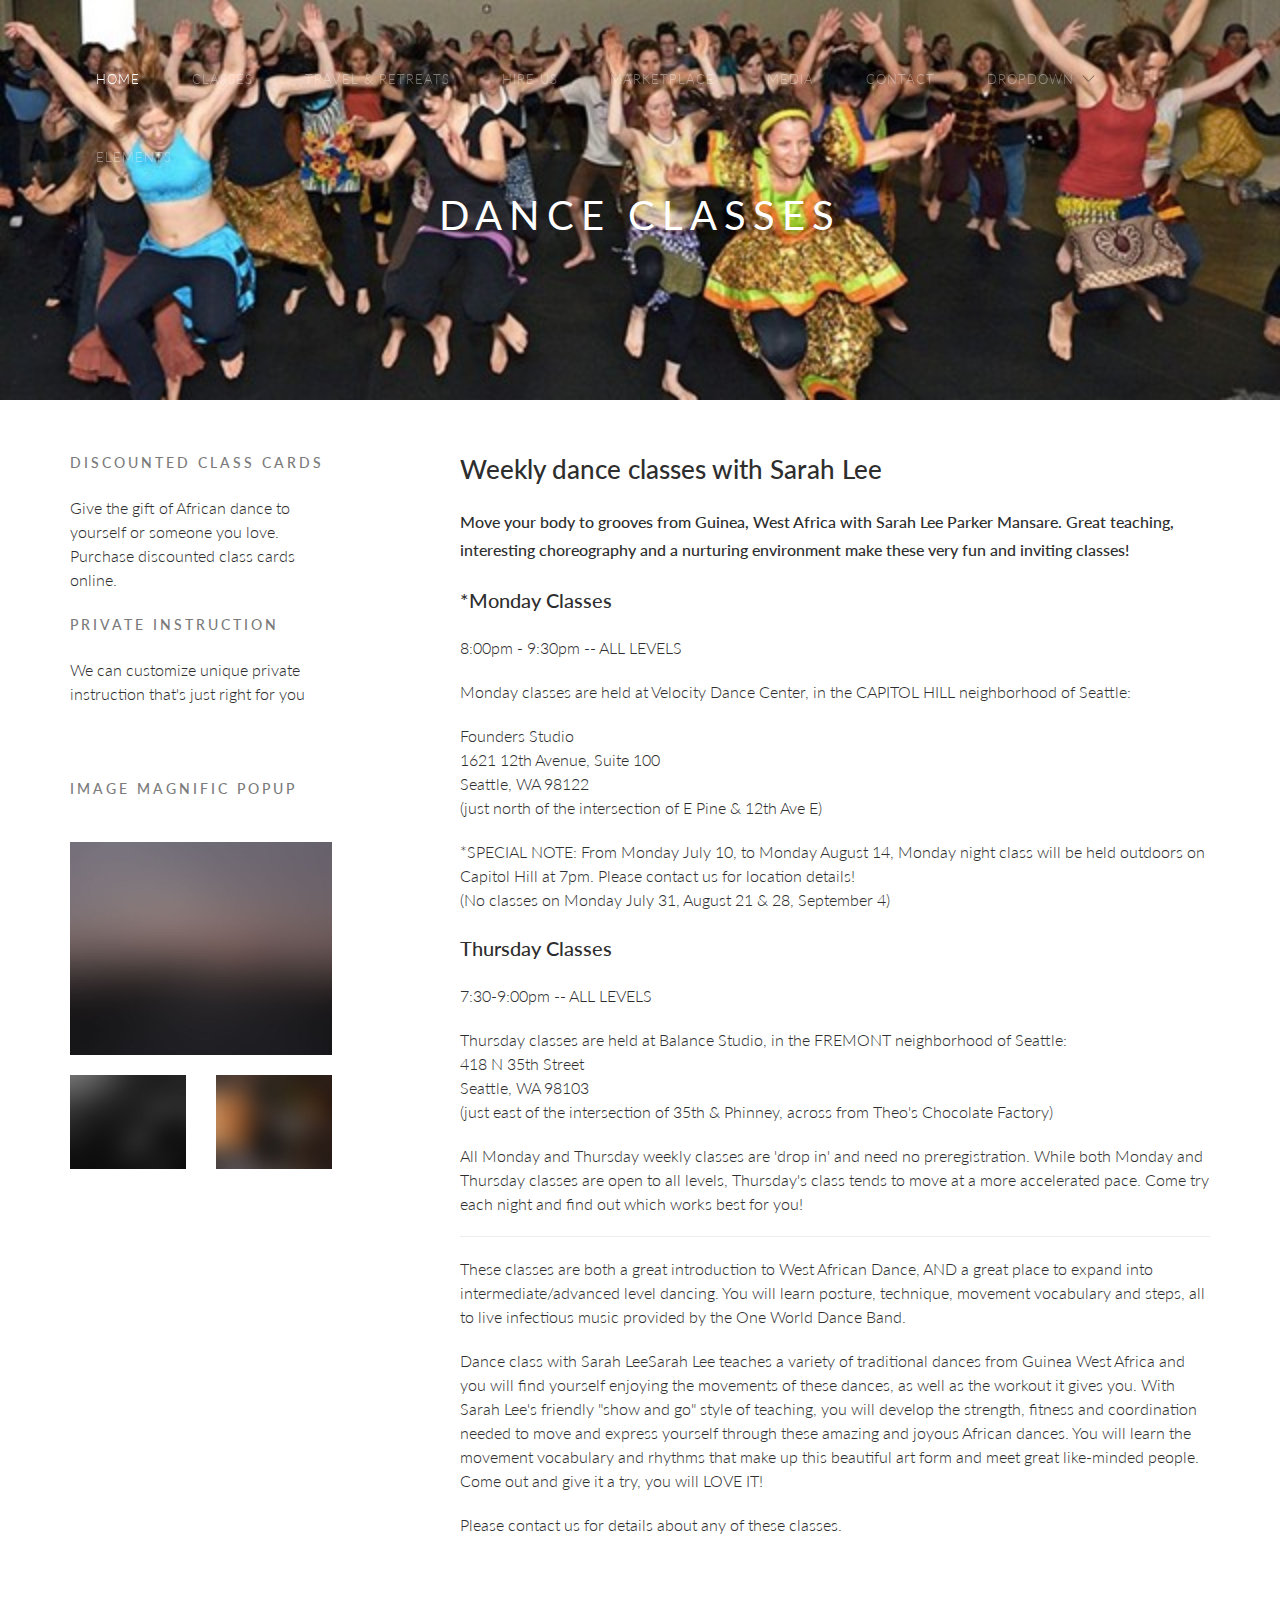
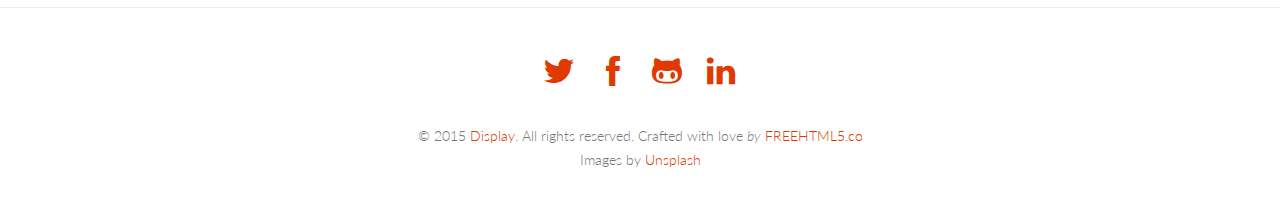
==== commit a74be18c: "work on classes page" ====
--- a/classes.html
+++ b/classes.html
@@ -15,11 +15,11 @@
 	<head>
 	<meta charset="utf-8">
 	<meta http-equiv="X-UA-Compatible" content="IE=edge">
-	<title>Display &mdash; A free HTML5 Template by FREEHTML5.CO</title>
+	<title>One World Dance and Drum</title>
 	<meta name="viewport" content="width=device-width, initial-scale=1">
-	<meta name="description" content="Free HTML5 Template by FREEHTML5.CO" />
-  <meta name="keywords" content="free html5, free template, free bootstrap, html5, css3, mobile first, responsive" />
-  <meta name="author" content="FREEHTML5.CO" />
+	<meta name="description" content="One World Drum and Dance offers West African dance and drum classes and workshops, cultural trips to Guinea West Africa, custom programs for educators and educational institutions, a marketplace with African products such as djembes, dunduns, balaphones, and more." />
+  	<meta name="keywords" content="African dance Seattle, african drum seattle, African dance, African drum, workshops, dance class, drum class, cultural trips, Guinea, West Africa" />
+  	<meta name="author" content="FREEHTML5.CO" />
 
   	<!-- Facebook and Twitter integration -->
 	<meta property="og:title" content=""/>
@@ -32,10 +32,10 @@
 	<meta name="twitter:url" content="" />
 	<meta name="twitter:card" content="" />
 
-  <!-- Place favicon.ico and apple-touch-icon.png in the root directory -->
-  <link rel="shortcut icon" href="favicon.ico">
-
-  <!-- Google Webfont -->
+  	<!-- Place favicon.ico and apple-touch-icon.png in the root directory -->
+  	<link rel="shortcut icon" href="favicon.ico">
+
+  	<!-- Google Webfont -->
 	<link href='http://fonts.googleapis.com/css?family=Lato:300,400|Crimson+Text' rel='stylesheet' type='text/css'>
 	<!-- Themify Icons -->
 	<link rel="stylesheet" href="css/themify-icons.css">
@@ -51,11 +51,13 @@
 	<!-- Easy Responsive Tabs -->
 	<link rel="stylesheet" href="css/easy-responsive-tabs.css">
 
+
 	
 
 	<!-- Theme Style -->
 	<link rel="stylesheet" href="css/style.css">
-
+	<!-- Other -->
+	<link rel="stylesheet" href="css/special.css">
 	
 	<!-- FOR IE9 below -->
 	<!--[if lt IE 9]>
@@ -71,18 +73,24 @@
 				<div class="container">
 					
 					<!-- START #fh5co-logo -->
-					<h1 id="fh5co-logo" class="pull-left"><a href="index.html">Display</a></h1>
+					<h1 id="fh5co-logo" class="pull-left"><a href="index.html"></a></h1>
 					
 					<!-- START #fh5co-menu-wrap -->
 					<nav id="fh5co-menu-wrap" role="navigation">
 						<ul class="sf-menu" id="fh5co-primary-menu">
-							<li>
+							<li class="active">
 								<a href="index.html">Home</a>
 							</li>
-							<li class="active">
+							<li><a href="classes.html">Classes</a></li>
+							<li><a href="travel.html">Travel & Retreats</a></li>
+							<li><a href="services.html">Hire us</a></li>
+							<li><a href="marketplace.html">Marketplace</a></li>
+							<li><a href="media.html">Media</a></li>
+							<li><a href="contact.html">Contact</a></li>
+							<li>
 								<a href="#" class="fh5co-sub-ddown">Dropdown</a>
 								 <ul class="fh5co-sub-menu">
-								 	<li class="active"><a href="left-sidebar.html">Left Sidebar</a></li>
+								 	<li><a href="left-sidebar.html">Left Sidebar</a></li>
 								 	<li><a href="right-sidebar.html">Right Sidebar</a></li>
 									<li><a href="#">HTML5</a></li>
 									<li>
@@ -98,7 +106,6 @@
 								</ul>
 							</li>
 							<li><a href="elements.html">Elements</a></li>
-							<li><a href="contact.html">Contact</a></li>
 						</ul>
 					</nav>
 
@@ -106,14 +113,13 @@
 			</header>
 			
 			<!-- START #fh5co-hero -->
-			<aside id="fh5co-hero" style="background-image: url(images/hero.jpg);">
+			<aside id="fh5co-hero" style="background-image: url(images/dance_class.jpg); background-position:center;">
 				<div class="container">
 					<div class="row">
 						<div class="col-md-8 col-md-offset-2">
 							<div class="fh5co-hero-wrap">
 								<div class="fh5co-hero-intro">
-										<h2>Inner Page<span></span></h2>
-										<h1>Left Sidebar</h1>
+										<h1>Dance Classes</h1>
 								</div>
 							</div>
 						</div>
@@ -127,69 +133,59 @@
 					<div class="container">
 						<div class="row">
 							<div class="col-md-8 col-md-offset-1 col-md-push-3" id="fh5co-content">
-								<h2>Intuitive, Creative Design</h2>
+								<h2>Weekly dance classes with Sarah Lee</h2>
 								<div class="row">
-									<div class="col-md-6">
-										<p>Lorem ipsum dolor sit amet, consectetur adipisicing elit. <a href="#">Distinctio</a>, hic natus, at earum est ducimus molestiae saepe omnis animi voluptates rerum voluptatum fugit, sint deleniti architecto nulla. Unde tempore nisi animi libero rem incidunt at, illo error alias, cum laborum saepe eligendi blanditiis vitae tempora quibusdam ad consequatur aspernatur ut.</p>
+									<div class="col-md-12">
+										<h4>Move your body to grooves from Guinea, West Africa with Sarah Lee Parker Mansare. Great teaching, interesting choreography and a nurturing environment make these very fun and inviting classes!</h4>
+										<div>
+											<h3>*Monday Classes</h3>
+											<p>8:00pm - 9:30pm -- ALL LEVELS</p>
+											<p>Monday classes are held at Velocity Dance Center, in the CAPITOL HILL neighborhood of Seattle:</p>
+											<p>Founders Studio<br>
+											1621 12th Avenue, Suite 100<br>
+											Seattle, WA 98122<br>
+											(just north of the intersection of E Pine & 12th Ave E)</p>
+ 											<p>*SPECIAL NOTE:
+											From Monday July 10, to Monday August 14, Monday night class will be held outdoors on Capitol Hill at 7pm. Please contact us for location details!<br>
+											(No classes on Monday July 31, August 21 & 28, September 4)
+ 											</p>
+
+										</div>
+										<div>
+											<h3>Thursday Classes</h3>
+											<p>7:30-9:00pm -- ALL LEVELS</p>
+											<p>Thursday classes are held at Balance Studio, in the FREMONT neighborhood of Seattle:<br>
+											418 N 35th Street<br>
+											Seattle, WA 98103<br>
+											(just east of the intersection of 35th & Phinney, across from Theo's Chocolate Factory)</p>
+										</div>
+										<div>
+											<p>All Monday and Thursday weekly classes are 'drop in' and need no preregistration. While both Monday and Thursday classes are open to all levels, Thursday's class tends to move at a more accelerated pace. Come try each night and find out which works best for you!
+											</p>
+										</div>
+										<hr>
+										<div>
+											<p>These classes are both a great introduction to West African Dance, AND a great place to expand into intermediate/advanced level dancing. You will learn posture, technique, movement vocabulary and steps, all to live infectious music provided by the One World Dance Band.</p>
+											<p>Dance class with Sarah LeeSarah Lee teaches a variety of traditional dances from Guinea West Africa and you will find yourself enjoying the movements of these dances, as well as the workout it gives you. With Sarah Lee's friendly "show and go" style of teaching, you will develop the strength, fitness and coordination needed to move and express yourself through these amazing and joyous African dances. You will learn the movement vocabulary and rhythms that make up this beautiful art form and meet great like-minded people. Come out and give it a try, you will LOVE IT!</p>
+											<p>Please contact us for details about any of these classes.</p>
+										</div>
+
 									</div>
-									<div class="col-md-6">
-										<p>Lorem ipsum dolor sit amet, consectetur adipisicing elit. Autem, itaque asperiores cupiditate iure commodi similique obcaecati nisi molestias quia impedit. Autem, itaque asperiores cupiditate iure commodi similique obcaecati nisi molestias quia impedit.</p>
-									</div>
 								</div>
 								<div class="fh5co-spacer fh5co-spacer-sm"></div>
-								<div class="row">
-									<div class="col-md-4 col-sm-6">
-										<a href="#"><img src="images/project_1.jpg" alt="Image" class="img-responsive"></a>
-										<div class="fh5co-spacer-xs"></div>
-										<h3>Unde tempore nisi animi</h3>
-										<p>Unde tempore nisi animi libero rem incidunt at, illo error alias, cum laborum saepe eligendi blanditiis vitae tempora quibusdam ad consequatur aspernatur ut.</p>
-										<p><a href="#" class="btn btn-primary btn-sm">Read More</a></p>
-									</div>
-									<div class="col-md-4 col-sm-6">
-										<a href="#"><img src="images/project_2.jpg" alt="Image" class="img-responsive"></a>
-										<div class="fh5co-spacer-xs"></div>
-										<h3>Nsequatur aspernatur</h3>
-										<p>Unde tempore nisi animi libero rem incidunt at, illo error alias, cum laborum saepe eligendi blanditiis vitae tempora quibusdam ad consequatur aspernatur ut.</p>
-										<p><a href="#" class="btn btn-primary btn-sm">Read More</a></p>
-									</div>
-									<div class="clearfix visible-sm-block"></div>
-									<div class="col-md-4 col-sm-6">
-										<a href="#"><img src="images/project_3.jpg" alt="Image" class="img-responsive"></a>
-										<div class="fh5co-spacer-xs"></div>
-										<h3>Voluptates rerum</h3>
-										<p>Unde tempore nisi animi libero rem incidunt at, illo error alias, cum laborum saepe eligendi blanditiis vitae tempora quibusdam ad consequatur aspernatur ut.</p>
-										<p><a href="#" class="btn btn-primary btn-sm">Read More</a></p>
-									</div>
-								</div>
-								<div class="fh5co-spacer fh5co-spacer-sm"></div>
-								<h2>Readability, Usability &amp; Scalability</h2>
-								<div class="row">
-									<div class="col-md-6">
-										<p>Lorem ipsum dolor sit amet, consectetur adipisicing elit. <a href="#">Distinctio</a>, hic natus, at earum est ducimus molestiae saepe omnis animi voluptates rerum voluptatum fugit, sint deleniti architecto nulla. Unde tempore nisi animi libero rem incidunt at, illo error alias, cum laborum saepe eligendi blanditiis vitae tempora quibusdam ad consequatur aspernatur ut.</p>
-									</div>
-									<div class="col-md-6">
-										<p>Lorem ipsum dolor sit amet, consectetur adipisicing elit. Autem, itaque asperiores cupiditate iure commodi similique obcaecati nisi molestias quia impedit. Autem, itaque asperiores cupiditate iure commodi similique obcaecati nisi molestias quia impedit.</p>
-									</div>
-								</div>
-
 							</div>
 							<div class="col-md-3 col-md-pull-9" id="fh5co-sidebar">
 
-								<div class="fh5co-side-section fh5co-nav-links">
-									<h2 class="fh5co-uppercase-heading-sm">Side Links</h2>
-									<ul>
-										<li class="active"><a href="#">Design is the Creation</a></li>
-										<li><a href="#">Construction of an Objecton</a></li>
-										<li><a href="#">Architectural Blueprints</a></li>
-										<li><a href="#">Circuit Diagrams</a></li>
-									</ul>
-								</div>
-								<div class="fh5co-spacer fh5co-spacer-sm"></div>
 								<div class="fh5co-side-section">
-									<h2 class="fh5co-uppercase-heading-sm">Sweet Little &lt;p&gt;</h2>
-									<p>Magnam consectetur quia illo rerum aliquam doloremque omnis assumenda quasi enim ex totam provident dignissimos numquam laudantium</p>
-									<p><a href="#">Go! click me</a></p>
-								</div>
+									<h2 class="fh5co-uppercase-heading-sm">Discounted Class Cards</h2>
+									<p>Give the gift of African dance to yourself or someone you love. Purchase discounted class cards online.</p>
+								</div>
+
+								<div class="fh5co-side-section">
+									<h2 class="fh5co-uppercase-heading-sm">Private Instruction</h2>
+									<p>We can customize unique private instruction that's just right for you</p>
+								</div>
+
 								<div class="fh5co-spacer fh5co-spacer-sm"></div>
 								<div class="fh5co-side-section">
 									<h2 class="fh5co-uppercase-heading-sm">Image Magnific Popup</h2>
@@ -212,7 +208,6 @@
 
 							</div>
 						</div>
-						<div class="fh5co-spacer fh5co-spacer-md"></div>
 					</div>
 					
 				</section>
--- a/css/style.css
+++ b/css/style.css
@@ -160,7 +160,7 @@
 }
 
 .fh5co-lead {
-  font-size: 40px;
+  font-size: 30px;
   line-height: 52px;
 }
 @media screen and (max-width: 768px) {
--- a/css/special.css
+++ b/css/special.css
@@ -0,0 +1,7 @@
+.about-us-button {
+	margin: auto;
+	display: block;
+	width: 60rem;
+	background: #e03a00;
+	color: white;
+}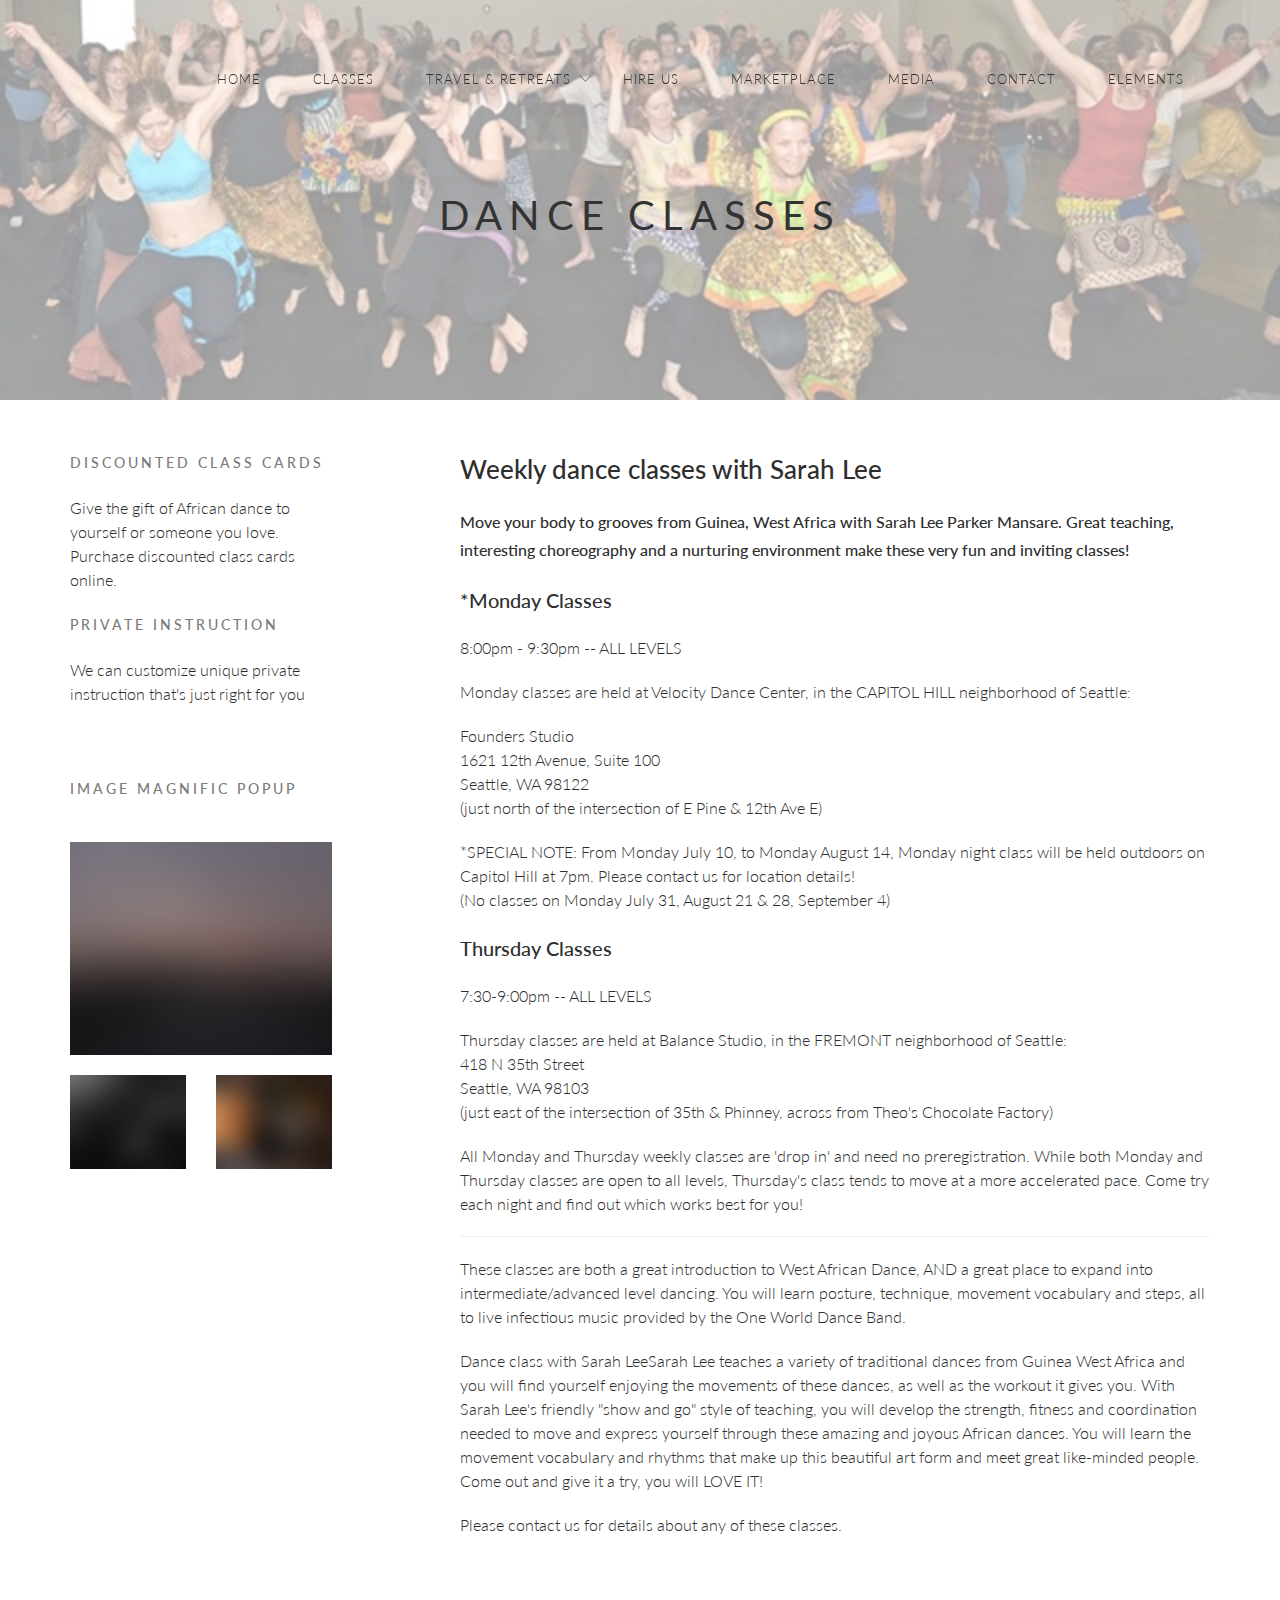
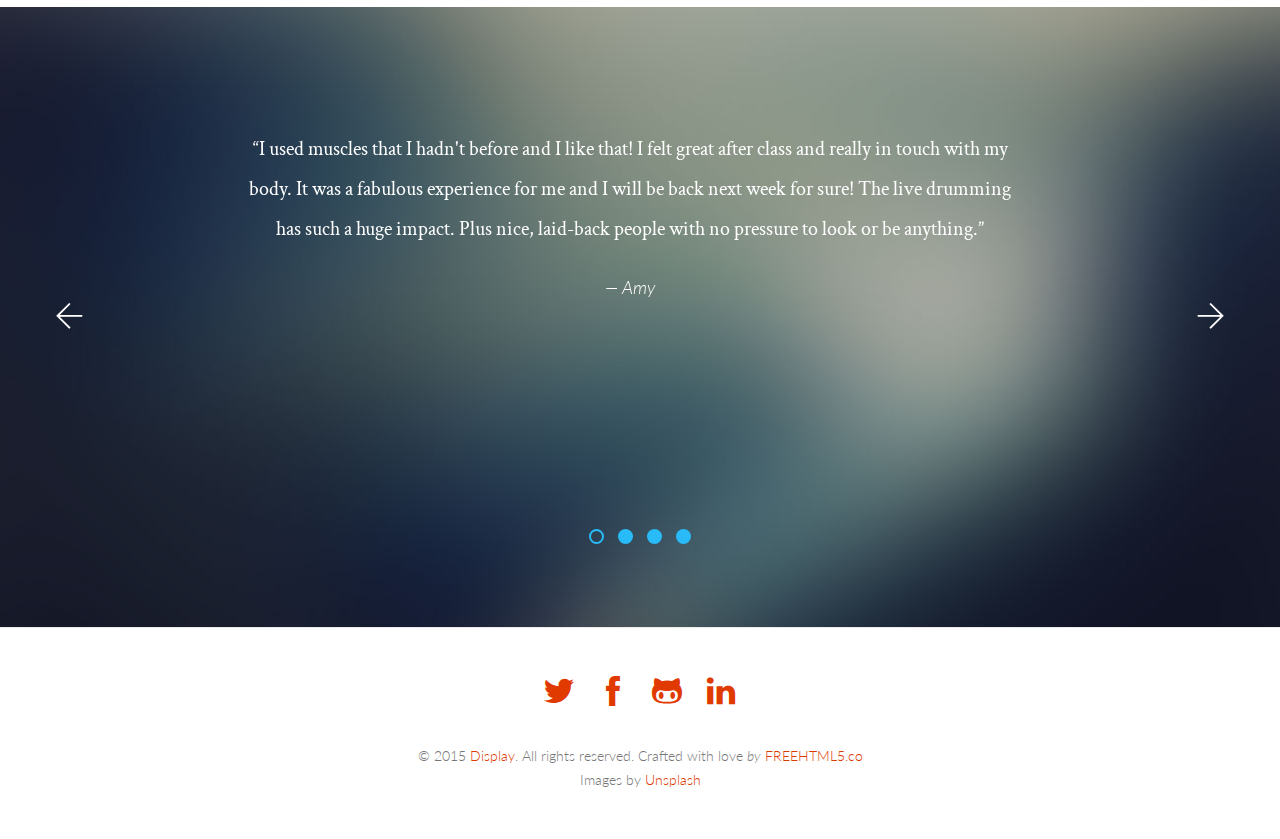
==== commit e909280f: "work in progress" ====
--- a/classes.html
+++ b/classes.html
@@ -82,29 +82,18 @@
 								<a href="index.html">Home</a>
 							</li>
 							<li><a href="classes.html">Classes</a></li>
-							<li><a href="travel.html">Travel & Retreats</a></li>
+							<li>
+								<a href="#" class="fh5co-sub-ddown">Travel & Retreats</a>
+								 <ul class="fh5co-sub-menu">
+								 	<li><a href="coastal-guinea.html">Coastal Guinea</a></li>
+								 	<li><a href="inland-villages.html">Inland Guinea Villages</a></li>
+									<li><a href="retreats.html">Retreats</a></li>
+								</ul>
+							</li>
 							<li><a href="services.html">Hire us</a></li>
 							<li><a href="marketplace.html">Marketplace</a></li>
 							<li><a href="media.html">Media</a></li>
 							<li><a href="contact.html">Contact</a></li>
-							<li>
-								<a href="#" class="fh5co-sub-ddown">Dropdown</a>
-								 <ul class="fh5co-sub-menu">
-								 	<li><a href="left-sidebar.html">Left Sidebar</a></li>
-								 	<li><a href="right-sidebar.html">Right Sidebar</a></li>
-									<li><a href="#">HTML5</a></li>
-									<li>
-										<a href="#" class="fh5co-sub-ddown">JavaScript</a>
-										<ul class="fh5co-sub-menu">
-											<li><a href="#">jQuery</a></li>
-											<li><a href="#">Zipto</a></li>
-											<li><a href="#">Node.js</a></li>
-											<li><a href="#">AngularJS</a></li>
-										</ul>
-									</li>
-									<li><a href="#">CSS3</a></li> 
-								</ul>
-							</li>
 							<li><a href="elements.html">Elements</a></li>
 						</ul>
 					</nav>
@@ -210,6 +199,49 @@
 						</div>
 					</div>
 					
+				</section>
+
+				<section id="fh5co-testimonial">
+					<div class="container">
+						<div class="row">
+							<div class="col-md-12 text-center">
+								<div class="owl-carousel-fullwidth fh5co-light-arrow owl-carousel-2">
+									<div class="item">
+										<blockquote>
+											<p class="fh5co-serif">&ldquo;I used muscles that I hadn't before and I like that! I felt great after class and really in touch with my body. It was a fabulous experience for me and I will be back next week for sure! The live drumming has such a huge impact. Plus nice, laid-back people with no pressure to look or be anything.&rdquo;</p>
+											<p class="fh5co-testimonial-author"><cite>&mdash; Amy</cite></p>
+										</blockquote>
+									</div>
+									<!-- END .item -->
+
+									<div class="item">
+										<blockquote>
+											<p class="fh5co-serif">&ldquo;I just wanted to personally thank you for the amazing experience I have had in your classes. Perhaps a hand-written poem or song would do you more justice, but nonetheless: Your warmth and infectious joy have made such a difference in my life since I discovered One World Dance, and I have enjoyed every second. THANK YOU so much for EVERYTHING - encouragement, wisdom, funny stories, and the like - and I can only imagine the magic you bring Guinea. Dancing with you has been a rejuvenating and refreshing treat!&rdquo;</p>
+											<p class="fh5co-testimonial-author"><cite>&mdash; Renee Lynch</cite></p>
+										</blockquote>
+									</div>
+									<!-- END .item -->
+									
+									<div class="item">
+										<blockquote>
+											<p class="fh5co-serif">&ldquo;Sarah Lee has an amazing ability to meld detailed, culturally specific instruction in traditional dance styles together with detailed knowledge of exercise and body mechanics and blend it all together in a very fun, personable, enjoyable atmosphere. Her classes are both delightful and deep. A very enthusiastic ambassador for the music and culture of Guinea.&rdquo;</p>
+											<p class="fh5co-testimonial-author"><cite>&mdash; Lance Scott</cite></p>
+										</blockquote>
+									</div>
+									<!-- END .item -->
+
+									<div class="item">
+										<blockquote>
+											<p class="fh5co-serif">&ldquo;I think that Wednesday was the most fun that I have ever had in a dance class, although I don't believe I have ever worked out so hard. I felt so inspired by every part of it. I've been a ballerina all my life, but Wednesday was the first time that I really felt like I was dancing simply for the joy of moving my body and not to fulfill a specific technique. I was so inspired by the fact that she told us that dance should make us smile because I realized that's what I was doing. I usually concentrate so hard that I forget that I'm enjoying myself, but I found myself smiling the entire time simply because I was enjoying the movement and not because I was worried about the steps or how I looked doing them.&rdquo;</p>
+											<p class="fh5co-testimonial-author"><cite>&mdash; UW Student</cite></p>
+										</blockquote>
+									</div>
+									<!-- END .item -->
+
+								</div>
+							</div>
+						</div>
+					</div>
 				</section>
 
 				<footer id="fh5co-footer">
--- a/css/style.css
+++ b/css/style.css
@@ -160,7 +160,7 @@
 }
 
 .fh5co-lead {
-  font-size: 30px;
+  font-size: 25px;
   line-height: 52px;
 }
 @media screen and (max-width: 768px) {
@@ -245,6 +245,49 @@
   }
 }
 
+/*Secondary Nav bar*/
+@media screen and (max-width: 993px) {
+  #secondary-nav {
+    display: none;
+  }
+}
+
+#secondary-nav {
+  background-color: white;
+  width: 100%;
+  float: none;
+  margin-bottom: 25px;
+  margin-top: -50px;
+  border-bottom: #ddd solid 1px;
+}
+
+#secondary-nav .flex-menu {
+  display: flex;
+  justify-content: center;
+}
+
+#secondary-nav ul {
+  float: none;
+}
+
+#secondary-nav a {
+  color: orange;
+}
+
+#secondary-nav.fixed {
+  background-color: #f5f5f5;
+  position: fixed;
+  top: 78px;
+  z-index: 2;
+  margin: 0;
+}
+
+.secondary-nav-header h2 {
+  text-align: center;
+  margin: 0;
+  padding-top: 11px;
+}
+
 /* Superfish Override Menu */
 .sf-menu {
   margin: 0 !important;
@@ -262,7 +305,7 @@
 }
 
 .sf-menu a {
-  color: rgba(255, 255, 255, 0.4);
+  color: #333;
   padding: .75em 1em;
   text-transform: uppercase;
   letter-spacing: 1px;
@@ -295,7 +338,7 @@
 .sf-menu ul li:hover a,
 .sf-menu ul li.sfHover a,
 .sf-menu li.active a {
-  color: #ffffff;
+  color: #333;
 }
 
 .sf-menu ul li:hover,
@@ -590,8 +633,19 @@
   left: 0;
   right: 0;
   z-index: 5;
-  color: #ffffff;
-}
+  color: #333;
+}
+#fh5co-hero::before {
+  background:rgba(255,255,255,0.6);
+  content: "";
+  display: block;
+  height: 100%;
+  left: 0;
+  position: absolute;
+  top: 0;
+  width: 100%;
+}
+
 @media screen and (max-width: 768px) {
   #fh5co-hero {
     background-position: center center;
@@ -627,7 +681,7 @@
   text-transform: uppercase;
   padding-bottom: 20px;
   position: relative;
-  color: #fff;
+  color: #333;
 }
 @media screen and (max-width: 768px) {
   #fh5co-hero .fh5co-hero-wrap .fh5co-hero-intro > h2 {
@@ -638,7 +692,7 @@
   position: absolute;
   bottom: 0;
   display: block;
-  background: rgba(255, 255, 255, 0.4);
+  background: #333;
   width: 50px;
   height: 3px;
   left: 50%;
@@ -695,10 +749,10 @@
 #fh5co-hero,
 #fh5co-main,
 #fh5co-logo-mobile-wrap {
-  -moz-transform: translateX(0px);
+/*  -moz-transform: translateX(0px);
   -webkit-transform: translateX(0px);
   -ms-transform: translateX(0px);
-  transform: translateX(0px);
+  transform: translateX(0px);*/
 }
 
 body.fh5co-mobile-menu-visible #fh5co-hero,
@@ -921,7 +975,7 @@
 }
 .fh5co-feature-1 .fh5co-feature-blurb ul {
   padding: 0;
-  margin: 5em 0 0 0;
+  margin: 2em 0 0 0;
 }
 @media screen and (max-width: 480px) {
   .fh5co-feature-1 .fh5co-feature-blurb ul {
@@ -1130,7 +1184,7 @@
 }
 
 #fh5co-testimonial {
-  padding: 10em 0;
+  padding: 7em 0;
   background: #000 url(../images/hero2.jpg) no-repeat center center;
   background-size: cover;
 }
@@ -1145,8 +1199,8 @@
   margin: 0 auto;
   color: #ffffff;
   border-left: none;
-  font-size: 45px;
-  line-height: 57px;
+  font-size: 20px;
+  line-height: 2;
 }
 @media screen and (max-width: 768px) {
   #fh5co-testimonial blockquote {
--- a/css/special.css
+++ b/css/special.css
@@ -2,6 +2,4 @@
 	margin: auto;
 	display: block;
 	width: 60rem;
-	background: #e03a00;
-	color: white;
 }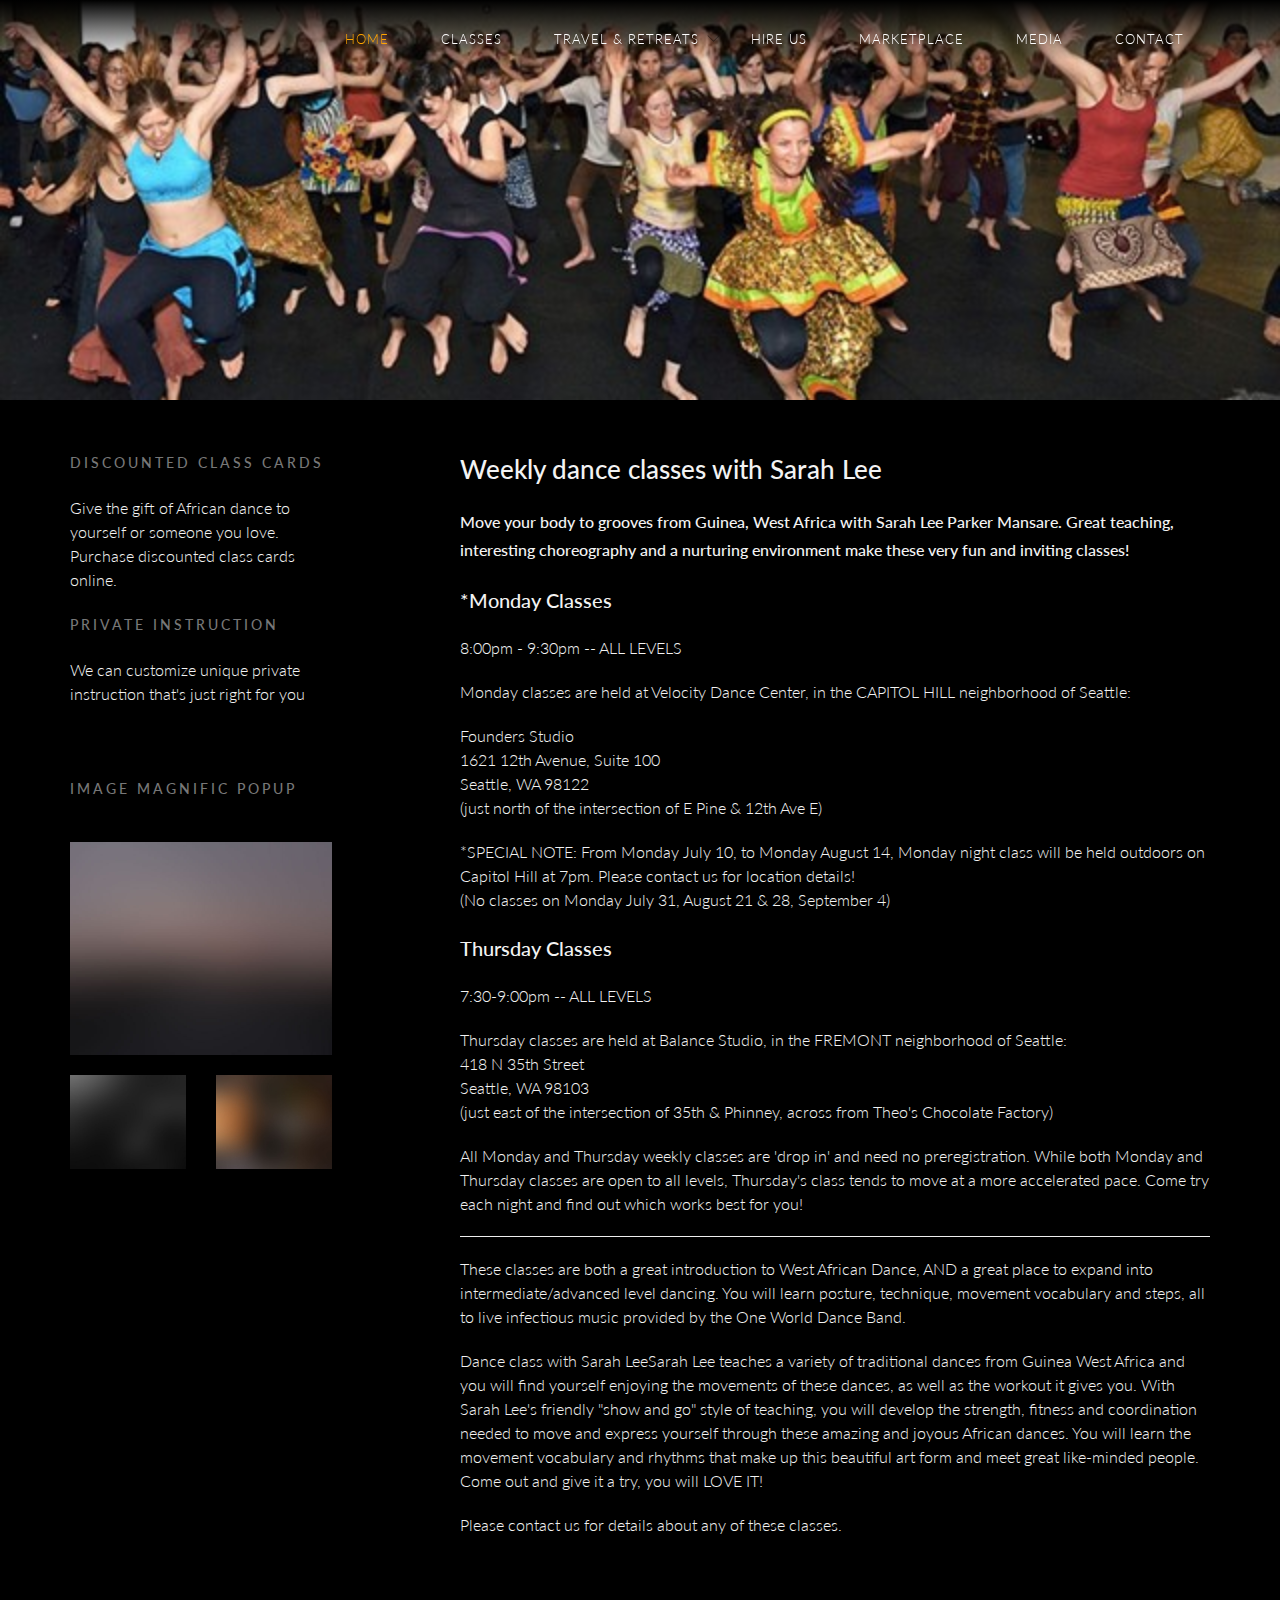
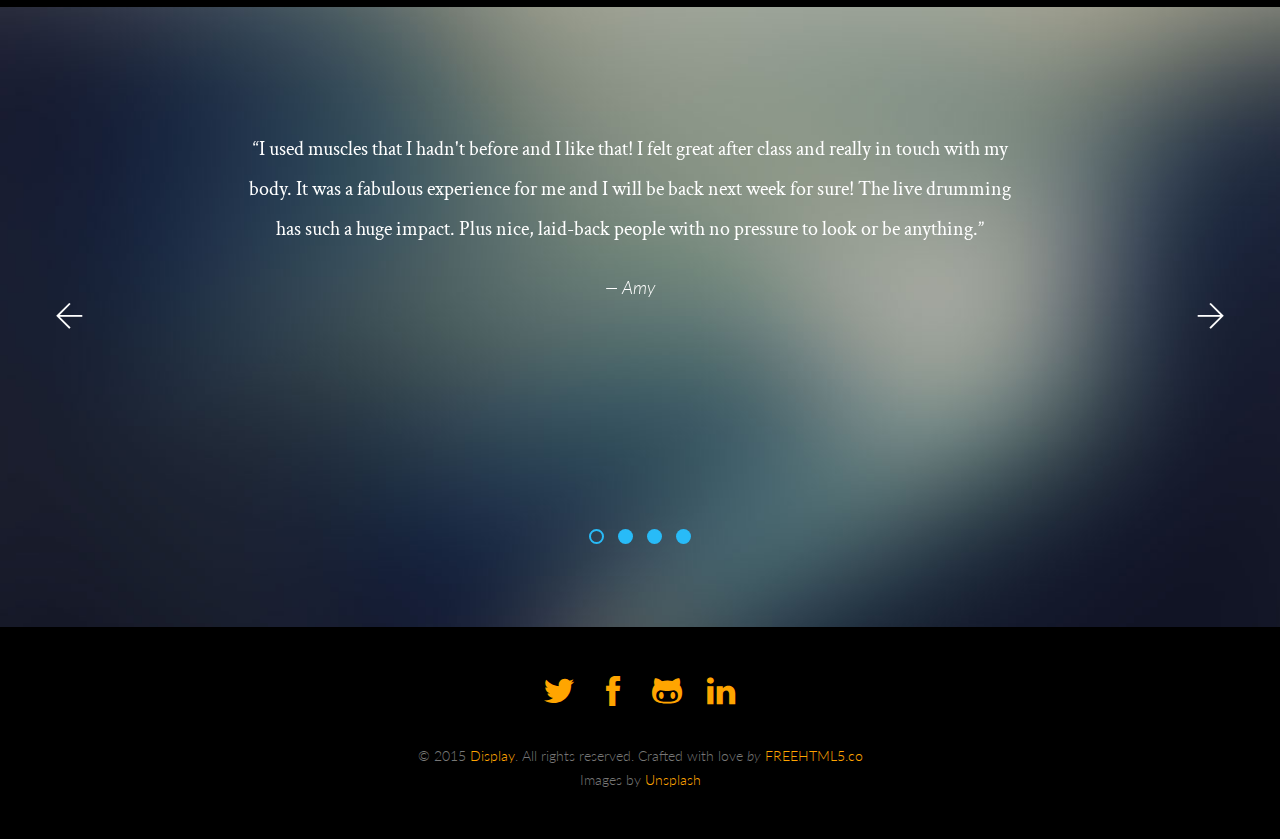
==== commit 0a55f43d: "i want it painted black" ====
--- a/classes.html
+++ b/classes.html
@@ -94,7 +94,6 @@
 							<li><a href="marketplace.html">Marketplace</a></li>
 							<li><a href="media.html">Media</a></li>
 							<li><a href="contact.html">Contact</a></li>
-							<li><a href="elements.html">Elements</a></li>
 						</ul>
 					</nav>
 
@@ -107,9 +106,7 @@
 					<div class="row">
 						<div class="col-md-8 col-md-offset-2">
 							<div class="fh5co-hero-wrap">
-								<div class="fh5co-hero-intro">
-										<h1>Dance Classes</h1>
-								</div>
+								
 							</div>
 						</div>
 					</div>
--- a/css/style.css
+++ b/css/style.css
@@ -34,7 +34,7 @@
   font-size: 16px;
   line-height: 1.5;
   font-weight: 300;
-  color: #2e2e2e;
+  color: #f3f3f3;
 }
 @media screen and (max-width: 768px) {
   body {
@@ -64,7 +64,7 @@
   -ms-transition: all 0.2s ease;
   -o-transition: all 0.2s ease;
   transition: all 0.2s ease;
-  color: #e03a00;
+  color: orange;
   border-bottom: 2px solid transparent;
 }
 a:hover, a:focus, a:active {
@@ -181,7 +181,7 @@
 /* Header */
 #fh5co-header-section {
   width: 100%;
-  padding: 40px 0 30px 0;
+  padding: 0;
   -webkit-transition: all 0.5s ease;
   -moz-transition: all 0.5s ease;
   -ms-transition: all 0.5s ease;
@@ -218,7 +218,7 @@
   color: #28bbf8 !important;
 }
 #fh5co-header-section.fh5co-scrolled #fh5co-menu-wrap .sf-menu li.active > a {
-  color: #28bbf8 !important;
+  color: orange !important;
 }
 #fh5co-header-section.fh5co-scrolled #fh5co-menu-wrap > .sf-menu > li > a {
   padding-top: 2em;
@@ -253,12 +253,12 @@
 }
 
 #secondary-nav {
-  background-color: white;
+  background-color: black;
   width: 100%;
   float: none;
   margin-bottom: 25px;
   margin-top: -50px;
-  border-bottom: #ddd solid 1px;
+  border-bottom: #090909 solid 1px;
 }
 
 #secondary-nav .flex-menu {
@@ -275,7 +275,6 @@
 }
 
 #secondary-nav.fixed {
-  background-color: #f5f5f5;
   position: fixed;
   top: 78px;
   z-index: 2;
@@ -305,7 +304,7 @@
 }
 
 .sf-menu a {
-  color: #333;
+  color: white;
   padding: .75em 1em;
   text-transform: uppercase;
   letter-spacing: 1px;
@@ -338,7 +337,7 @@
 .sf-menu ul li:hover a,
 .sf-menu ul li.sfHover a,
 .sf-menu li.active a {
-  color: #333;
+  color: orange;
 }
 
 .sf-menu ul li:hover,
@@ -633,10 +632,10 @@
   left: 0;
   right: 0;
   z-index: 5;
-  color: #333;
+  color: white;
 }
 #fh5co-hero::before {
-  background:rgba(255,255,255,0.6);
+  /*background:rgba(255,255,255,0.6);*/
   content: "";
   display: block;
   height: 100%;
@@ -644,6 +643,8 @@
   position: absolute;
   top: 0;
   width: 100%;
+  background-color: rgba(0,0,0,0.15);
+  background: linear-gradient( to bottom, rgba(0,0,0,1) 0%, rgba(0,0,0,0) 15%);
 }
 
 @media screen and (max-width: 768px) {
@@ -681,7 +682,7 @@
   text-transform: uppercase;
   padding-bottom: 20px;
   position: relative;
-  color: #333;
+  color: white;
 }
 @media screen and (max-width: 768px) {
   #fh5co-hero .fh5co-hero-wrap .fh5co-hero-intro > h2 {
@@ -692,7 +693,7 @@
   position: absolute;
   bottom: 0;
   display: block;
-  background: #333;
+  background: white;
   width: 50px;
   height: 3px;
   left: 50%;
@@ -727,7 +728,7 @@
   padding-top: 50px;
   z-index: 102;
   position: relative;
-  background: #ffffff;
+  background: #000;
 }
 @media screen and (max-width: 768px) {
   #fh5co-main {
@@ -843,7 +844,7 @@
   line-height: 26px;
   text-transform: uppercase;
   letter-spacing: 3px;
-  color: #7b7b7b;
+  color: #777;
 }
 
 .form-group {
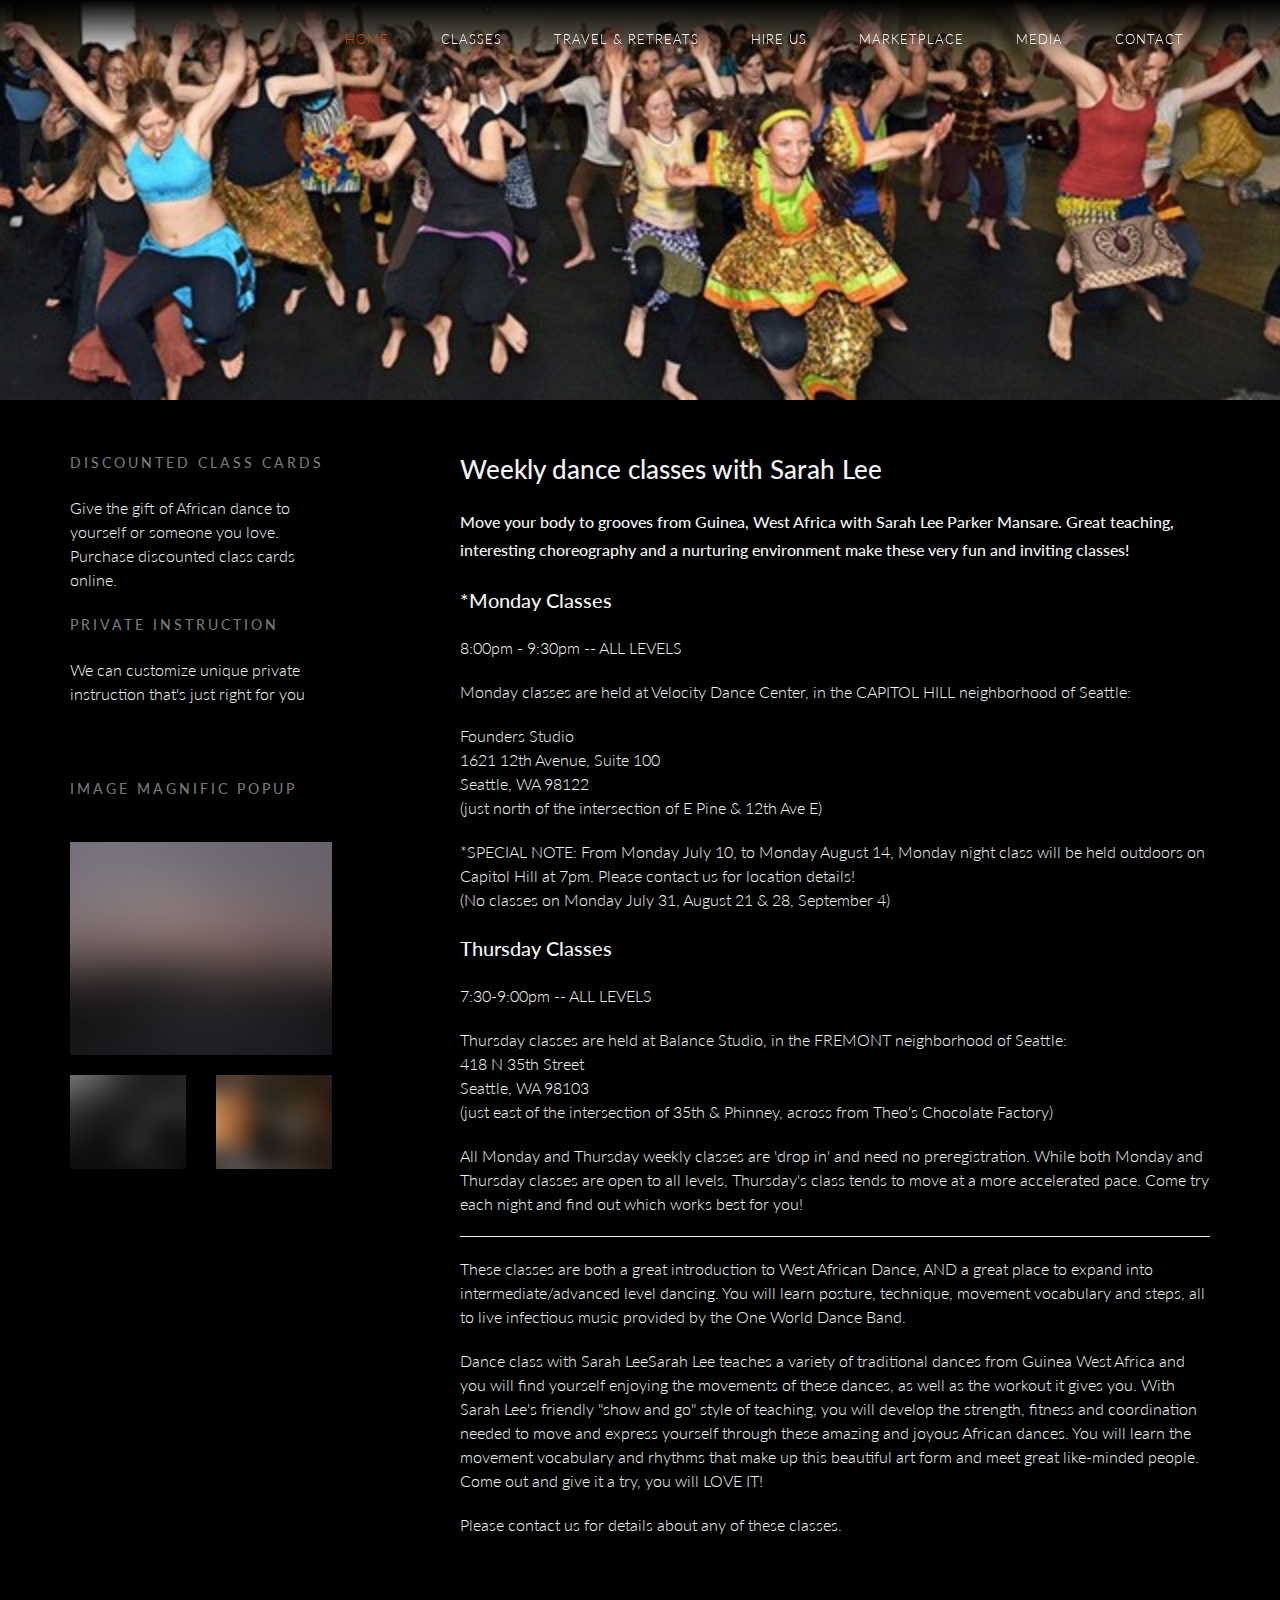
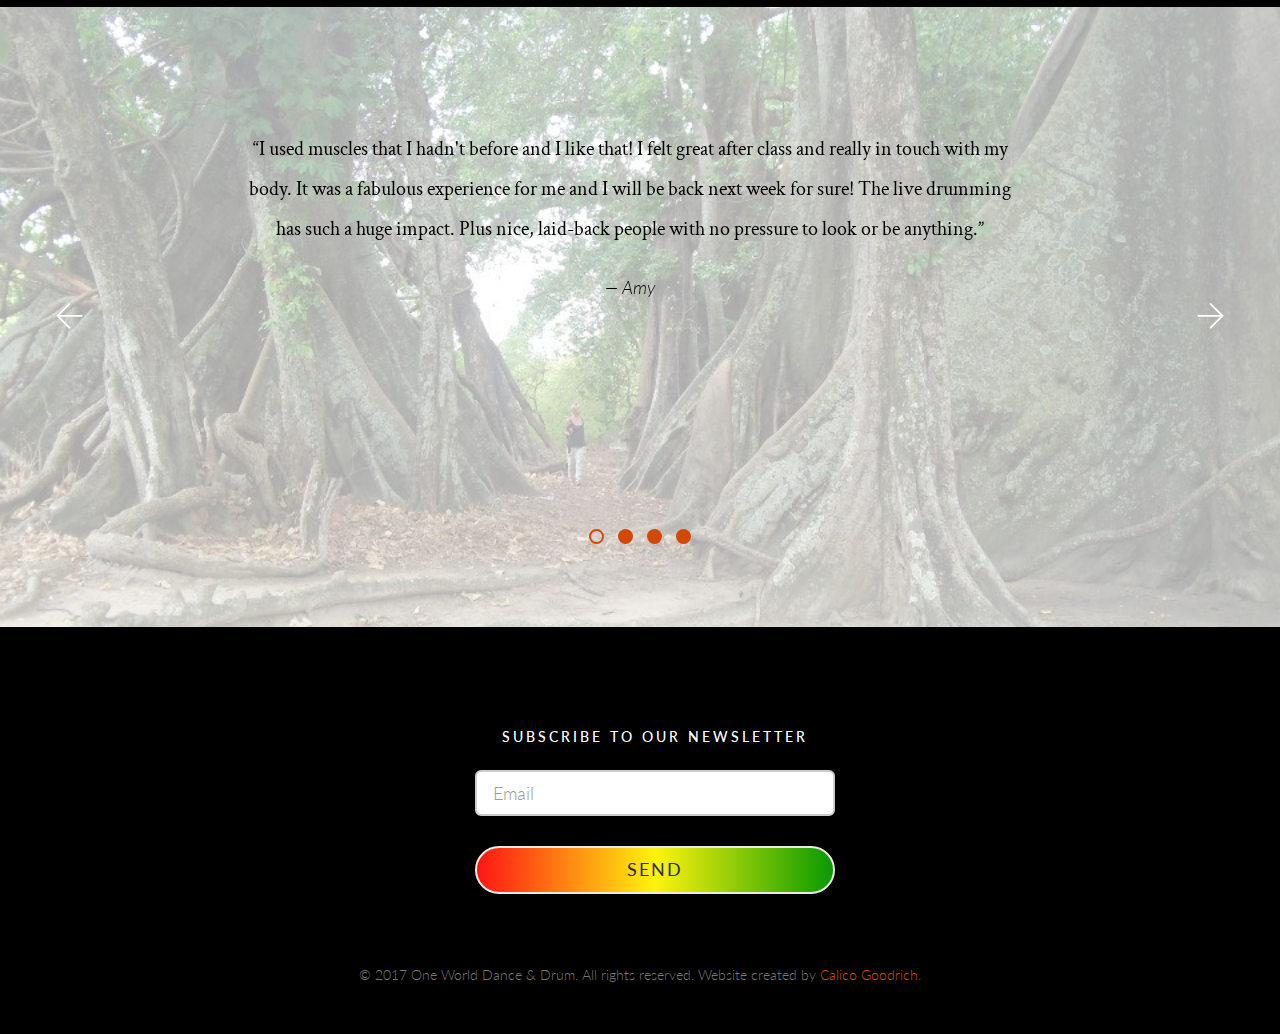
==== commit d7f10bd6: "more footer stuff" ====
--- a/classes.html
+++ b/classes.html
@@ -244,13 +244,25 @@
 				<footer id="fh5co-footer">
 					<div class="container">
 						
-						<ul class="fh5co-social-icons">
-							<li><a href="#"><i class="ti-twitter-alt"></i></a></li>
-							<li><a href="#"><i class="ti-facebook"></i></a></li>
-							<li><a href="#"><i class="ti-github"></i></a></li>
-							<li><a href="#"><i class="ti-linkedin"></i></a></li>
-						</ul>
-						<p class="text-muted fh5co-no-margin-bottom text-center"><small>&copy; 2015 <a href="#">Display</a>. All rights reserved. Crafted with love <em>by</em> <a href="http://freehtml5.co" target="_blank">FREEHTML5.co</a> <br> Images by <a href="http://unsplash.com/" target="_blank">Unsplash</a></small></p>
+						<section id="fh5co-newsletter">
+							<div class="container">
+								<div class="row">
+									<div class="col-md-4 col-md-offset-4 col-sm-6 col-sm-offset-3 text-center">
+										<h2 class="fh5co-uppercase-heading-sm fh5co-no-margin-bottom">Subscribe to our Newsletter</h2>
+										<div class="fh5co-spacer fh5co-spacer-xxs"></div>
+										<form method="post" action="#">
+										  <div class="form-group">
+										    <label for="email" class="sr-only">Email address</label>
+										    <input type="email" class="form-control input-lg" id="email" placeholder="Email">
+										  </div>
+										  <input type="submit" class="btn btn-outline btn-lg btn-block" value="Send">
+										</form>		
+									</div>
+								</div>
+							</div>
+						</section>
+
+						<p class="text-muted fh5co-no-margin-bottom text-center"><small>&copy; 2017 One World Dance & Drum. All rights reserved. Website created by <a href="http://calicogoodrich.com" target="_blank">Calico Goodrich</a>.</small></p>
 
 					</div>
 				</footer>
--- a/css/style.css
+++ b/css/style.css
@@ -45,17 +45,17 @@
 
 ::-webkit-selection {
   color: #ffffff;
-  background: #28bbf8;
+  background: #d24805;
 }
 
 ::-moz-selection {
   color: #ffffff;
-  background: #28bbf8;
+  background: #d24805;
 }
 
 ::selection {
   color: #ffffff;
-  background: #28bbf8;
+  background: #d24805;
 }
 
 a {
@@ -64,14 +64,14 @@
   -ms-transition: all 0.2s ease;
   -o-transition: all 0.2s ease;
   transition: all 0.2s ease;
-  color: orange;
+  color: #d24805;
   border-bottom: 2px solid transparent;
 }
 a:hover, a:focus, a:active {
   outline: none;
   text-decoration: none;
   color: #2e2e2e;
-  border-bottom: 2px solid #28bbf8;
+  border-bottom: 2px solid #d24805;
 }
 
 input {
@@ -162,12 +162,6 @@
 .fh5co-lead {
   font-size: 25px;
   line-height: 52px;
-}
-@media screen and (max-width: 768px) {
-  .fh5co-lead {
-    font-size: 30px;
-    line-height: 42px;
-  }
 }
 
 @media screen and (max-width: 480px) {
@@ -215,10 +209,10 @@
   border-bottom: none !important;
 }
 #fh5co-header-section.fh5co-scrolled #fh5co-menu-wrap .sf-menu a:hover {
-  color: #28bbf8 !important;
+  color: #d24805 !important;
 }
 #fh5co-header-section.fh5co-scrolled #fh5co-menu-wrap .sf-menu li.active > a {
-  color: orange !important;
+  color: #d24805 !important;
 }
 #fh5co-header-section.fh5co-scrolled #fh5co-menu-wrap > .sf-menu > li > a {
   padding-top: 2em;
@@ -271,7 +265,7 @@
 }
 
 #secondary-nav a {
-  color: orange;
+  color: #d24805;
 }
 
 #secondary-nav.fixed {
@@ -337,7 +331,7 @@
 .sf-menu ul li:hover a,
 .sf-menu ul li.sfHover a,
 .sf-menu li.active a {
-  color: orange;
+  color: #d24805;
 }
 
 .sf-menu ul li:hover,
@@ -390,7 +384,7 @@
 }
 
 #fh5co-primary-menu > li > ul li.active > a {
-  color: #28bbf8 !important;
+  color: #d24805 !important;
 }
 #fh5co-primary-menu > li > .sf-with-ul:after {
   border: none !important;
@@ -456,7 +450,7 @@
   width: 0;
   height: 0;
   border-right: 8px solid transparent;
-  border-bottom: 8px solid #28bbf8;
+  border-bottom: 8px solid #d24805;
   border-bottom: 8px solid rgba(0, 0, 0, 0.8);
   border-left: 8px solid transparent;
   content: '';
@@ -491,7 +485,7 @@
   background: none;
 }
 #fh5co-primary-menu .fh5co-sub-menu a:hover {
-  color: #28bbf8 !important;
+  color: #d24805 !important;
 }
 
 /* Mobile Menu */
@@ -501,7 +495,7 @@
   position: absolute;
   top: 0;
   left: 0;
-  background: #28bbf8;
+  background: #d24805;
   height: 44px;
   display: table;
 }
@@ -703,8 +697,8 @@
   color: #ffffff;
 }
 #fh5co-hero .fh5co-hero-wrap .btn:hover, #fh5co-hero .fh5co-hero-wrap .btn:active, #fh5co-hero .fh5co-hero-wrap .btn:focus {
-  background: #28bbf8;
-  border-color: #28bbf8;
+  background: #d24805;
+  border-color: #d24805;
 }
 
 body.inner-page #fh5co-hero {
@@ -891,18 +885,34 @@
 
 .btn-outline {
   border: 2px solid #eaeaea !important;
-  background: transparent;
-  color: #2a2e37;
+  /* Permalink - use to edit and share this gradient: http://colorzilla.com/gradient-editor/#ff1515+0,fff30f+50,089a00+100,e20000+100 */
+  background: rgb(255,21,21); /* Old browsers */
+  background: -moz-linear-gradient(left, rgba(255,21,21,1) 0%, rgba(255,243,15,1) 50%, rgba(8,154,0,1) 100%, rgba(226,0,0,1) 100%); /* FF3.6-15 */
+  background: -webkit-linear-gradient(left, rgba(255,21,21,1) 0%,rgba(255,243,15,1) 50%,rgba(8,154,0,1) 100%,rgba(226,0,0,1) 100%); /* Chrome10-25,Safari5.1-6 */
+  background: linear-gradient(to right, rgba(255,21,21,1) 0%,rgba(255,243,15,1) 50%,rgba(8,154,0,1) 100%,rgba(226,0,0,1) 100%); /* W3C, IE10+, FF16+, Chrome26+, Opera12+, Safari7+ */
+  filter: progid:DXImageTransform.Microsoft.gradient( startColorstr='#ff1515', endColorstr='#e20000',GradientType=1 ); /* IE6-9 */  color: #2a2e37;
 }
 .btn-outline:hover, .btn-outline:active, .btn-outline:focus {
   border: 2px solid #282e3c !important;
-  background: #282e3c;
+  /* Permalink - use to edit and share this gradient: http://colorzilla.com/gradient-editor/#ff1515+0,fff30f+50,089a00+100,e20000+100 */
+  background: rgb(255,21,21); /* Old browsers */
+  background: -moz-linear-gradient(left, rgba(255,21,21,1) 0%, rgba(255,243,15,1) 50%, rgba(8,154,0,1) 100%, rgba(226,0,0,1) 100%); /* FF3.6-15 */
+  background: -webkit-linear-gradient(left, rgba(255,21,21,1) 0%,rgba(255,243,15,1) 50%,rgba(8,154,0,1) 100%,rgba(226,0,0,1) 100%); /* Chrome10-25,Safari5.1-6 */
+  background: linear-gradient(to right, rgba(255,21,21,1) 0%,rgba(255,243,15,1) 50%,rgba(8,154,0,1) 100%,rgba(226,0,0,1) 100%); /* W3C, IE10+, FF16+, Chrome26+, Opera12+, Safari7+ */
+  filter: progid:DXImageTransform.Microsoft.gradient( startColorstr='#ff1515', endColorstr='#e20000',GradientType=1 ); /* IE6-9 */
   color: #ffffff;
 }
 
 .btn-primary {
-  background: #28bbf8;
-}
+  color: #4a4a4a;
+  /* Permalink - use to edit and share this gradient: http://colorzilla.com/gradient-editor/#ff1515+0,fff30f+50,089a00+100,e20000+100 */
+  background: rgb(255,21,21); /* Old browsers */
+  background: -moz-linear-gradient(left, rgba(255,21,21,1) 0%, rgba(255,243,15,1) 50%, rgba(8,154,0,1) 100%, rgba(226,0,0,1) 100%); /* FF3.6-15 */
+  background: -webkit-linear-gradient(left, rgba(255,21,21,1) 0%,rgba(255,243,15,1) 50%,rgba(8,154,0,1) 100%,rgba(226,0,0,1) 100%); /* Chrome10-25,Safari5.1-6 */
+  background: linear-gradient(to right, rgba(255,21,21,1) 0%,rgba(255,243,15,1) 50%,rgba(8,154,0,1) 100%,rgba(226,0,0,1) 100%); /* W3C, IE10+, FF16+, Chrome26+, Opera12+, Safari7+ */
+  filter: progid:DXImageTransform.Microsoft.gradient( startColorstr='#ff1515', endColorstr='#e20000',GradientType=1 ); /* IE6-9 */
+}
+
 
 .btn-success {
   background: #00e195;
@@ -944,17 +954,24 @@
 .btn-danger:hover,
 .btn-danger:active,
 .btn-danger:focus {
-  background: #282e3c;
+  /* Permalink - use to edit and share this gradient: http://colorzilla.com/gradient-editor/#ff1515+0,fff30f+50,089a00+100,e20000+100 */
+  background: rgb(255,21,21); /* Old browsers */
+  background: -moz-linear-gradient(left, rgba(255,21,21,1) 0%, rgba(255,243,15,1) 50%, rgba(8,154,0,1) 100%, rgba(226,0,0,1) 100%); /* FF3.6-15 */
+  background: -webkit-linear-gradient(left, rgba(255,21,21,1) 0%,rgba(255,243,15,1) 50%,rgba(8,154,0,1) 100%,rgba(226,0,0,1) 100%); /* Chrome10-25,Safari5.1-6 */
+  background: linear-gradient(to right, rgba(255,21,21,1) 0%,rgba(255,243,15,1) 50%,rgba(8,154,0,1) 100%,rgba(226,0,0,1) 100%); /* W3C, IE10+, FF16+, Chrome26+, Opera12+, Safari7+ */
+  filter: progid:DXImageTransform.Microsoft.gradient( startColorstr='#ff1515', endColorstr='#e20000',GradientType=1 ); /* IE6-9 */
   color: #ffffff;
 }
 
 .form-control {
   box-shadow: none !important;
   border: 2px solid #ccc;
+  color: black;
 }
 .form-control:hover, .form-control:focus, .form-control:active {
   outline: none;
   box-shadow: none !important;
+  border-color: #d24805;
 }
 
 /* Features*/
@@ -1015,7 +1032,7 @@
 }
 .fh5co-feature-1 .fh5co-feature-blurb ul li .fh5co-feature-blurb-icon i {
   font-size: 40px;
-  color: #28bbf8;
+  color: #d24805;
 }
 @media screen and (max-width: 992px) {
   .fh5co-feature-1 .fh5co-feature-blurb ul li .fh5co-feature-blurb-icon {
@@ -1051,7 +1068,7 @@
 }
 .fh5co-feature-2 .fh5co-feature-icon i {
   font-size: 50px;
-  color: #28bbf8;
+  color: #d24805;
 }
 .fh5co-feature-2 .fh5co-feature-icon.fh5co-circle {
   display: table;
@@ -1092,7 +1109,7 @@
 }
 .fh5co-feature-3 .fh5co-feature-icon i {
   font-size: 30px;
-  color: #28bbf8;
+  color: #d24805;
 }
 .fh5co-feature-3 .fh5co-feature-blurb {
   float: right;
@@ -1132,7 +1149,7 @@
 }
 
 .resp-tab-active {
-  color: #28bbf8;
+  color: #d24805;
 }
 
 .resp-content-active, .resp-accordion-active {
@@ -1185,10 +1202,23 @@
 }
 
 #fh5co-testimonial {
+  position: relative;
   padding: 7em 0;
-  background: #000 url(../images/hero2.jpg) no-repeat center center;
+  background: #000 url(../images/trees.jpg) no-repeat center center;
   background-size: cover;
 }
+
+#fh5co-testimonial::before {
+  background:rgba(255,255,255,0.6);
+  content: "";
+  display: block;
+  height: 100%;
+  left: 0;
+  position: absolute;
+  top: 0;
+  width: 100%;
+}
+
 @media screen and (max-width: 768px) {
   #fh5co-testimonial {
     padding: 3em 0;
@@ -1212,13 +1242,13 @@
 }
 #fh5co-testimonial blockquote p {
   text-align: center;
-  color: #ffffff;
+  color: black;
 }
 #fh5co-testimonial .fh5co-testimonial-author {
   font-size: 18px;
 }
 #fh5co-testimonial .fh5co-uppercase-heading-sm {
-  color: #ffffff;
+  color: black;
 }
 
 #fh5co-newsletter {
@@ -1230,7 +1260,7 @@
   }
 }
 #fh5co-newsletter .fh5co-uppercase-heading-sm {
-  color: rgba(0, 0, 0, 0.4);
+  color: white;
 }
 
 #fh5co-footer {
@@ -1253,7 +1283,7 @@
   cursor: pointer;
 }
 .fh5co-accordion .panel-heading .accordion-toggle {
-  color: #28bbf8;
+  color: #d24805;
 }
 .fh5co-accordion .panel-heading .accordion-toggle:after {
   font-family: 'themify';
@@ -1310,7 +1340,7 @@
   border-radius: 30px;
 }
 .progress-bar.progress-bar-default {
-  background: #28bbf8;
+  background: #d24805;
 }
 .progress-bar.progress-bar-success {
   background: #00e195;
@@ -1365,7 +1395,7 @@
   padding: 1em 2em;
 }
 .fh5co-pricing-table-1 .fh5co-pricing-table-item .fh5co-pricing-table-item-heading {
-  background: #28bbf8;
+  background: #d24805;
   color: #ffffff;
 }
 .fh5co-pricing-table-1 .fh5co-pricing-table-item .fh5co-pricing-table-item-heading h3 {
@@ -1389,7 +1419,7 @@
   text-transform: uppercase;
 }
 .fh5co-pricing-table-1 .fh5co-pricing-table-item.fh5co-best-offer .fh5co-pricing-table-item-heading {
-  background: #28bbf8;
+  background: #d24805;
   color: #ffffff;
 }
 .fh5co-pricing-table-1 .fh5co-pricing-table-item .fh5co-pricing-table-item-body {
@@ -1406,7 +1436,7 @@
   margin: 0 0 10px 0;
 }
 .fh5co-pricing-table-1 .fh5co-pricing-table-item.fh5co-best-offer .fh5co-pricing-table-item-body {
-  border: 2px solid #28bbf8;
+  border: 2px solid #d24805;
   border-top: none;
 }
 
@@ -1422,7 +1452,7 @@
 }
 .fh5co-nav-links ul li.active a {
   color: #2e2e2e;
-  border-bottom: 2px solid #28bbf8;
+  border-bottom: 2px solid #d24805;
 }
 
 /* Owl Override Style */
@@ -1543,7 +1573,7 @@
 .owl-theme .owl-dots .owl-dot span {
   width: 15px;
   height: 15px;
-  background: #28bbf8;
+  background: #d24805;
   -webkit-transition: all 0.2s ease;
   -moz-transition: all 0.2s ease;
   -ms-transition: all 0.2s ease;
@@ -1553,12 +1583,12 @@
 }
 .owl-theme .owl-dots .owl-dot span:hover {
   background: none;
-  border: 2px solid #28bbf8;
+  border: 2px solid #d24805;
 }
 
 .owl-theme .owl-dots .owl-dot.active span, .owl-theme .owl-dots .owl-dot:hover span {
   background: none;
-  border: 2px solid #28bbf8;
+  border: 2px solid #d24805;
 }
 
 /* Image Alignment */
